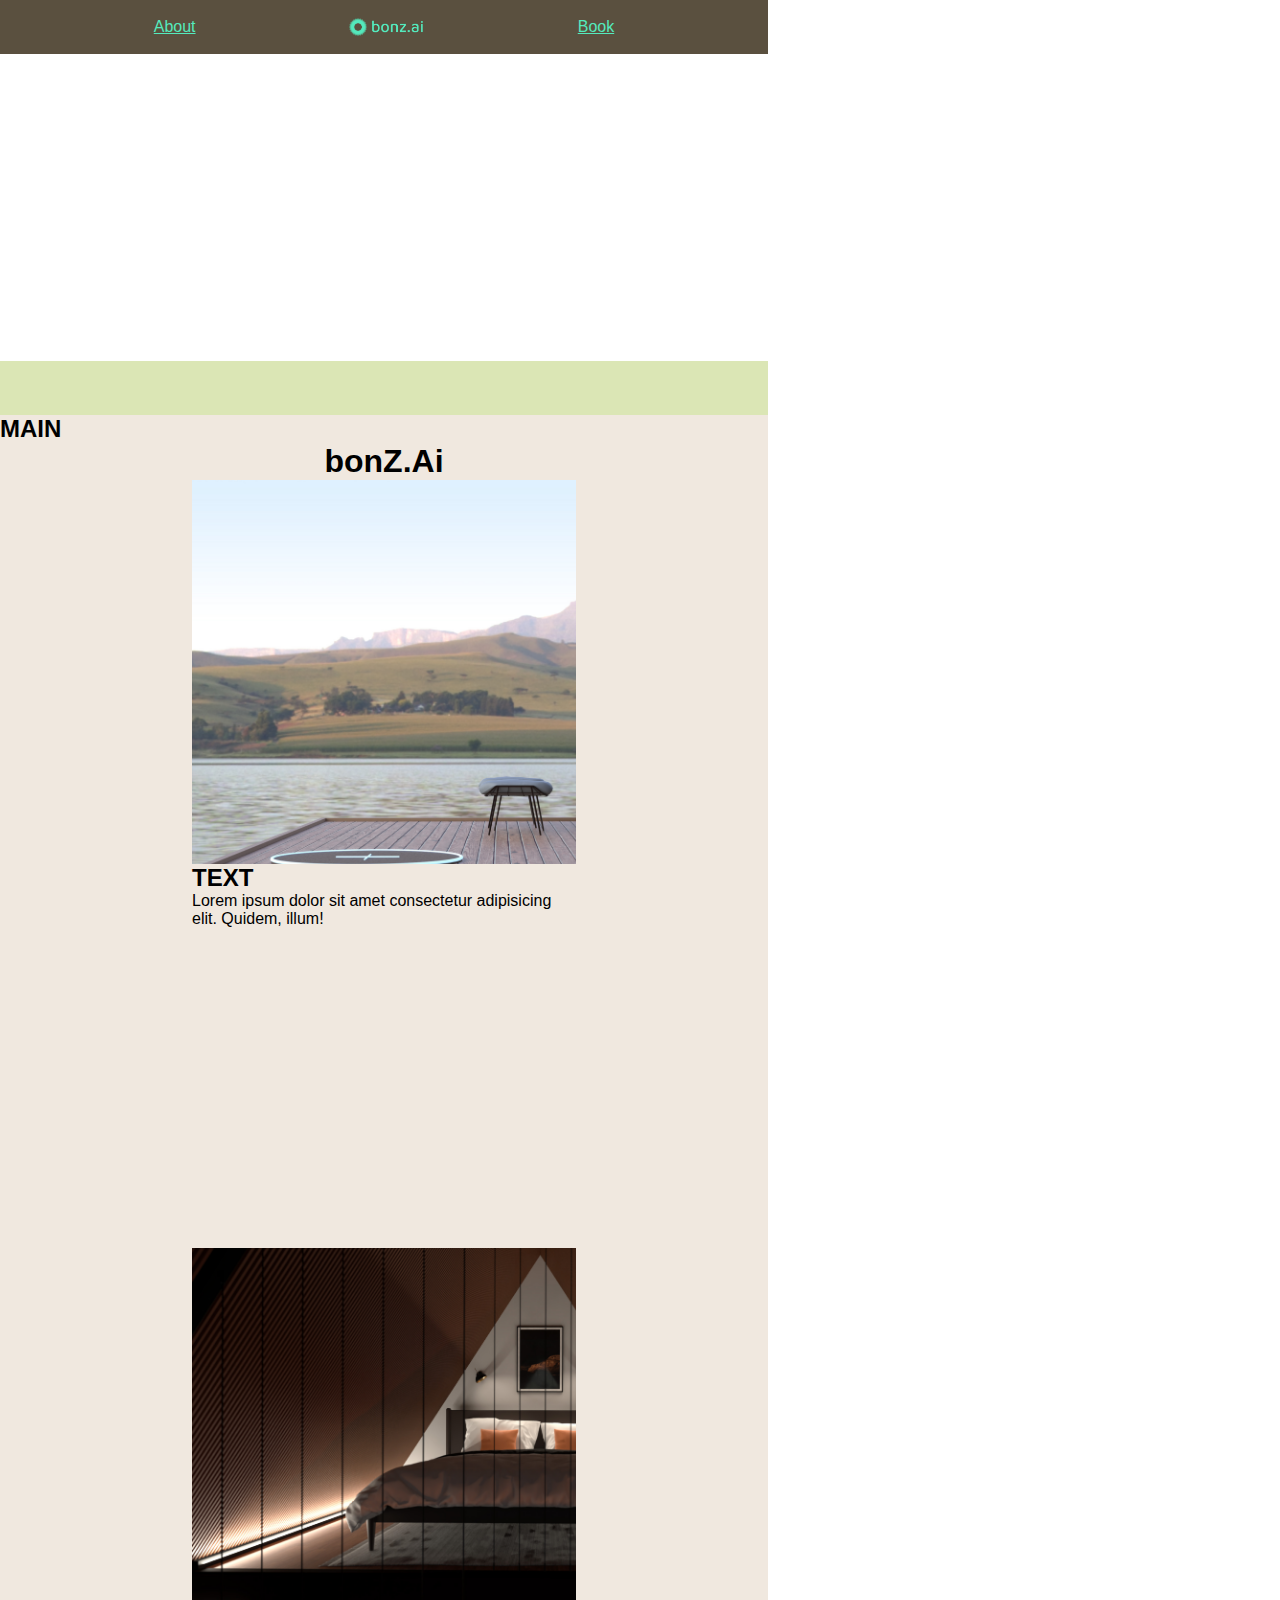
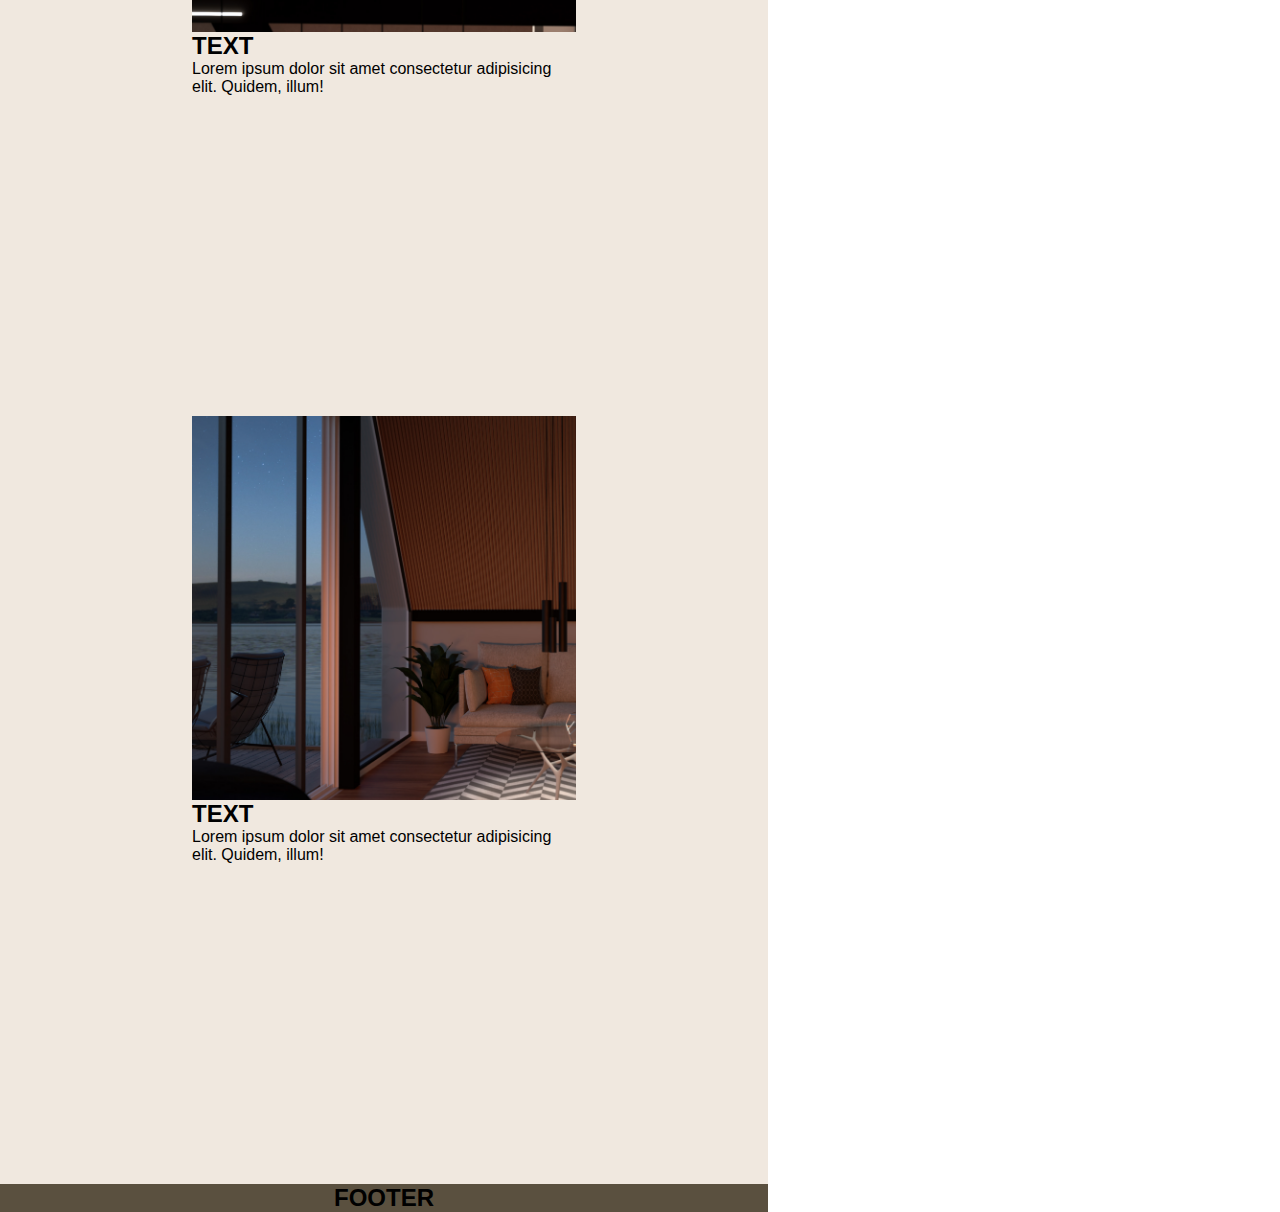
==== index.html @ f35f2da7 "tisdag kväll" ====
<!DOCTYPE html>
<html lang="en">

<head>
    <meta charset="UTF-8">
    <meta name="viewport" content="width=device-width, initial-scale=1.0">
    <link rel="stylesheet" href="/styles/styles.css">
    <title>bonZ.Ai</title>
</head>

<body>

    <div class="wrapper">


        <header class="header">

            <a class="internal-link" href="about.html">About</a>

            <a class="header__logo" href="index.html"> <img class="header__logo"
                    src="/assets/logo/bonz.ai-logo-color-landscape.png" alt="bonzai-logo"> </a>

            <a class="internal-link" href="booking.html">Book</a>


        </header>

        <section class="hero">
            <section class="hero__slide"></section>
            <section class="hero__slide"></section>
            <section class="hero__slide"></section>
            <section class="hero__slide"></section>
            <section class="hero__slide"></section>
            <section class="hero__slide"></section>

        </section>

        <section class="booking-banner">
            <nav class="booking-banner__navigation"></nav>

        </section>

        <main class="content">
            <h2>MAIN</h2>
            <h1 class="content__title">bonZ.Ai</h1>

            <aside class="content__info-box content__image"> </aside>
            <aside class="content__info-box content__info">
                <h2>TEXT</h2>
                <p>Lorem ipsum dolor sit amet consectetur adipisicing elit. Quidem, illum!</p></aside>
            <aside class="content__info-box content__image"> </aside>
            <aside class="content__info-box content__info">
                <h2>TEXT</h2>
                <p>Lorem ipsum dolor sit amet consectetur adipisicing elit. Quidem, illum!</p></aside>
            <aside class="content__info-box content__image"> </aside>
            <aside class="content__info-box content__info">
                <h2>TEXT</h2>
                <p>Lorem ipsum dolor sit amet consectetur adipisicing elit. Quidem, illum!</p></aside>

        </main>

        <footer class="foot">
            <h2>FOOTER</h2>
        </footer>




    </div>
</body>

</html>
---- styles/styles.css ----
@import url('https://fonts.googleapis.com/css2?family=Baloo+2:wght@400;500;600;700;800&family=Share:ital,wght@0,400;0,700;1,400;1,700&display=swap');

  * {
    box-sizing: border-box;
    margin: 0;
    padding: 0;
    font-family:'Baloo+2', 'Gill Sans', 'Gill Sans MT', Calibri, 'Trebuchet MS', sans-serif 
}


:root {
    --smooth-brown: #5A503F;
    --light-green: #DBE6B5;
    --light-beige: #F0E8DF;
    --bonzai-green: #54EABD;
    --very-orange: #F08F3F;
}

.internal-link {
    color: var(--bonzai-green);
}

body {
    max-width: 768px;
}

.wrapper {

    max-width: 768px;
}

.header {
    height: 6vh;
    background-color: var(--smooth-brown);
    display: flex;
    align-items: center;
    justify-content: space-evenly;
}


.header .header__logo {
    max-height: 2vh;
}


.hero {
    overflow: hidden;
    max-width: 768px;
    aspect-ratio: 2.5;
    position: relative;
}

.hero .hero__slide {
    position: absolute;
    top: 0;
    left: 0;
    width: 100%;
    height: 100%;
    background-size: cover;
    background-position: center;
    animation: slider 24s infinite;
}

.hero .hero__slide:nth-child(1) {
    opacity: 0;
    background-image: url(/assets/photos/02-day.jpg);
    animation-delay: 0s;
}

.hero .hero__slide:nth-child(2) {
    opacity: 0;
    background-image: url(/assets/photos/02-night.jpg);
    animation-delay: 4s;
}

.hero .hero__slide:nth-child(3) {
    opacity: 0;
    background-image: url(/assets/photos/03-day.jpg);
    animation-delay: 8s;
}

.hero .hero__slide:nth-child(4) {
    opacity: 0;
    background-image: url(/assets/photos/03-night.jpg);
    animation-delay: 12s;
}

.hero .hero__slide:nth-child(5) {
    opacity: 0;
    background-image: url(/assets/photos/08-day.jpg);
    animation-delay: 16s;
}

.hero .hero__slide:nth-child(6) {
    opacity: 0;
    background-image: url(/assets/photos/08-night.jpg);
    animation-delay: 20s;
}

@keyframes slider {

    0% {
        opacity: 0;
    }

    25% {
        opacity: 1;
    }

    75% {
        opacity: 1;
    }

    100% {
        opacity: 0;
        /*animation-timing-function: ease;
        z-index: 0;*/
    }
}

20% {
    opacity: 0;
    animation-timing-function: step-end;
    z-index: 0;
}

94% {
    opacity: 1;
    animation-timing-function: step-end;
    z-index: -1;
}


.booking-banner {
    height: 6vh;
    background-color: var(--light-green);
    display: flex;
}

.booking-banner__navigation {
    background-color: var(--light-beige);

}

.content {
    /*    padding: 1rem auto 1rem auto;*/
    background-color: var(--light-beige);
    display: grid;
    grid-template-columns: auto;

}

.content .content__title,
.content__info-box {

    margin-left: auto;
    margin-right: auto;
}

.content .content__info-box {
/*    background-color: var(--very-orange); SKA TAS BORT!!!!*/
    
/*    border: 0.5px solid black; SKA TAS BORT!!!!*/
    width: 50%;
    aspect-ratio: 1;
}

.content__title {}

.content .content__image:nth-of-type(1) {
background: url(/assets/photos/09-day.jpg);
background-repeat: no-repeat;
background-size: 180%;
}

.content .content__image:nth-of-type(3) {
background: url(/assets/photos/04-night.jpg);
background-repeat: no-repeat;
background-size: 180%;
}

.content .content__image:nth-of-type(5) {
background: url(/assets/photos/05-night.jpg);
background-repeat: no-repeat;
background-size: 180%;
}

.content__info-box .content__info {
    display: flex;

}



.foot {
    display: flex;
    background-color: var(--smooth-brown);
    justify-content: center;
}
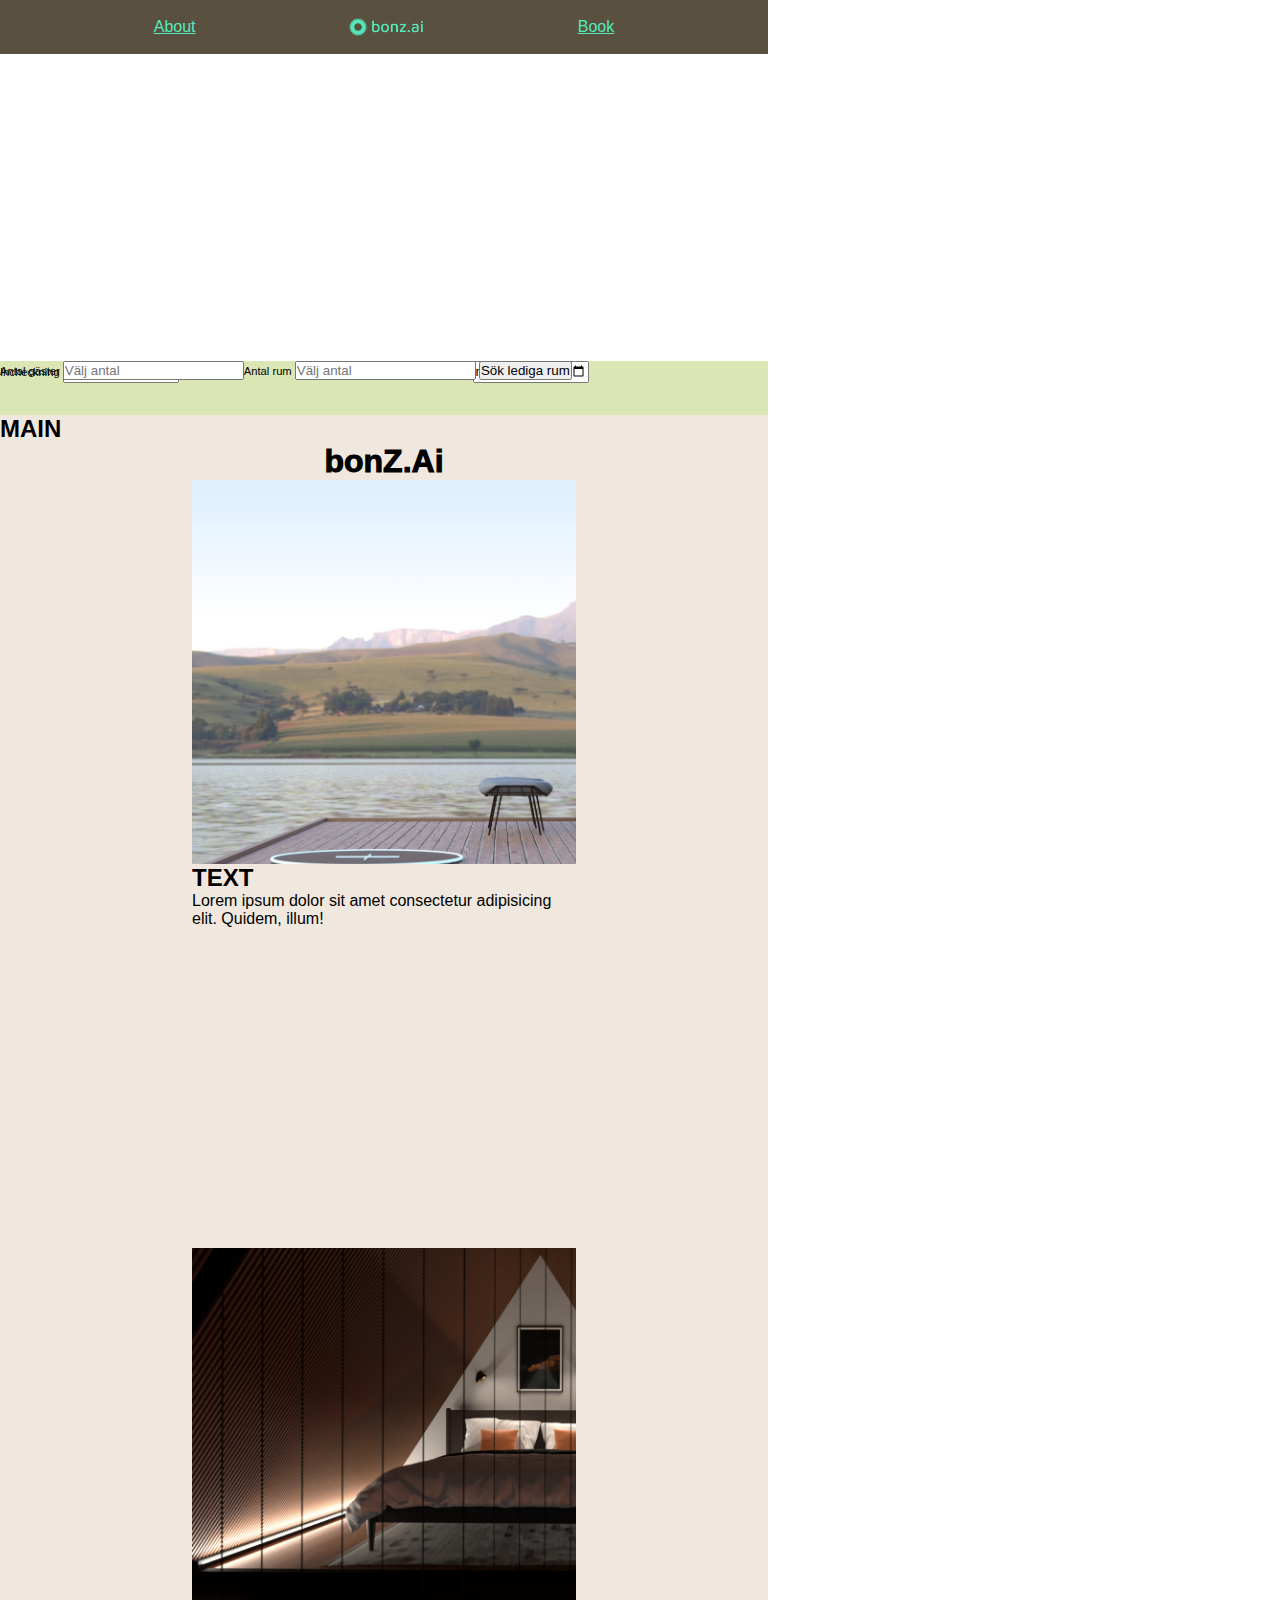
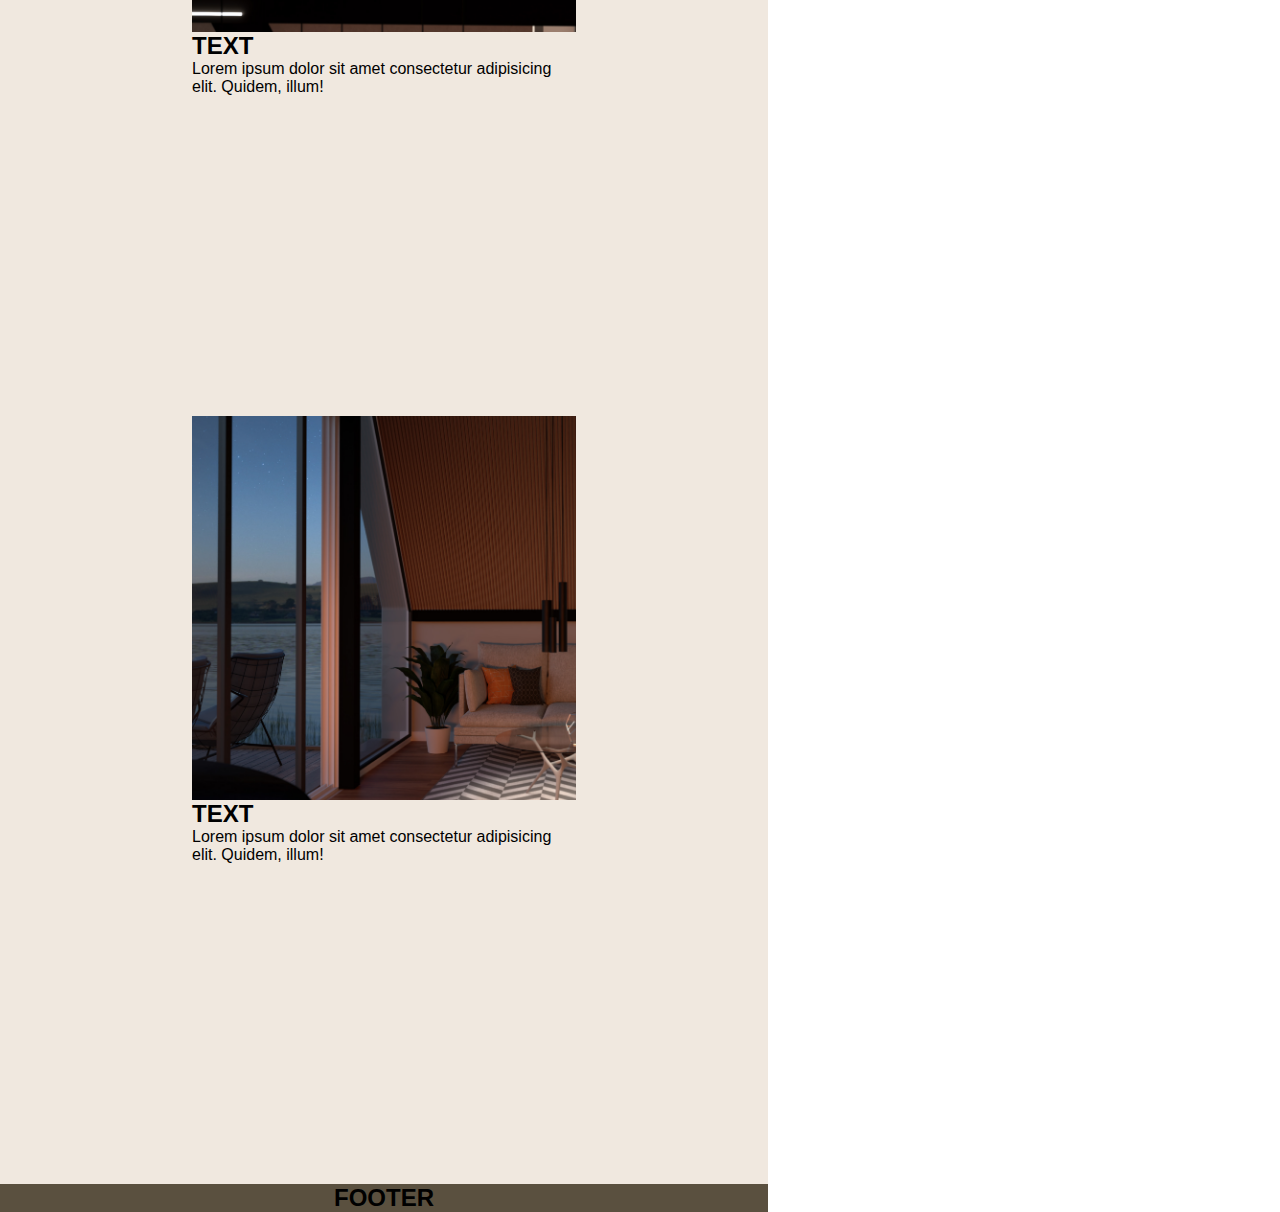
==== commit 25e115bb: "onsdag förmiddag" ====
--- a/index.html
+++ b/index.html
@@ -36,9 +36,34 @@
         </section>
 
         <section class="booking-banner">
-            <nav class="booking-banner__navigation"></nav>
 
+            <article class="content__booking-banner-container">
+
+                <form class="content__checkin-label">
+                    <label>Incheckning</label>
+                    <input required="" type="date">
+                </form>
+
+                <form class="content__checkout-label">
+                    <label>Utcheckning</label>
+                    <input required="" type="date">
+                </form>
+
+                <form class="content__guest-qty">
+                    <label>Antal gäster</label>
+                    <input required="" placeholder="Välj antal" type="number">
+                </form>
+
+                <form class="content__room-qty" action="/booking-search-results.html">
+                    <label>Antal rum</label>
+                    <input required="" placeholder="Välj antal" type="number">
+                    <input class="booking__button" type="submit" value="Sök lediga rum">
+                </form>
+            </article>
         </section>
+        <!--            <nav class="booking-banner__navigation"></nav> -->
+
+
 
         <main class="content">
             <h2>MAIN</h2>
@@ -47,15 +72,18 @@
             <aside class="content__info-box content__image"> </aside>
             <aside class="content__info-box content__info">
                 <h2>TEXT</h2>
-                <p>Lorem ipsum dolor sit amet consectetur adipisicing elit. Quidem, illum!</p></aside>
+                <p>Lorem ipsum dolor sit amet consectetur adipisicing elit. Quidem, illum!</p>
+            </aside>
             <aside class="content__info-box content__image"> </aside>
             <aside class="content__info-box content__info">
                 <h2>TEXT</h2>
-                <p>Lorem ipsum dolor sit amet consectetur adipisicing elit. Quidem, illum!</p></aside>
+                <p>Lorem ipsum dolor sit amet consectetur adipisicing elit. Quidem, illum!</p>
+            </aside>
             <aside class="content__info-box content__image"> </aside>
             <aside class="content__info-box content__info">
                 <h2>TEXT</h2>
-                <p>Lorem ipsum dolor sit amet consectetur adipisicing elit. Quidem, illum!</p></aside>
+                <p>Lorem ipsum dolor sit amet consectetur adipisicing elit. Quidem, illum!</p>
+            </aside>
 
         </main>
 
--- a/styles/styles.css
+++ b/styles/styles.css
@@ -1,11 +1,10 @@
-
-  @import url('https://fonts.googleapis.com/css2?family=Baloo+2:wght@400;500;600;700;800&family=Share:ital,wght@0,400;0,700;1,400;1,700&display=swap');
-
-  * {
+@import url('https://fonts.googleapis.com/css2?family=Baloo+2:wght@400;500;600;700;800&family=Share:ital,wght@0,400;0,700;1,400;1,700&display=swap');
+
+* {
     box-sizing: border-box;
     margin: 0;
     padding: 0;
-    font-family:'Baloo+2', 'Gill Sans', 'Gill Sans MT', Calibri, 'Trebuchet MS', sans-serif 
+    font-family: 'Baloo+2', 'Gill Sans', 'Gill Sans MT', Calibri, 'Trebuchet MS', sans-serif
 }
 
 
@@ -138,6 +137,37 @@
     display: flex;
 }
 
+.booking-banner .content__booking-banner-container {
+    display: grid;
+    font-size: 0.7rem;
+    grid-template-columns: 6 1fr;
+}
+
+.content__checkin-label {
+    grid-column: 1 / span 3;
+    grid-row: 1 / 1;
+}
+
+.content__checkout-label {
+    grid-column: 4 / span 3;
+    grid-row: 1 / 1;
+}
+
+.content__guest-qty {
+    grid-column: 1 / span 2;
+    grid-row: 2 / 1;
+}
+
+.content__room-qty {
+    grid-column: 3 / span 2;
+    grid-row: 2 / 1;
+}
+
+.booking__button {
+    grid-column: 5 / span 2;
+    grid-row: 2 / 1;
+}
+
 .booking-banner__navigation {
     background-color: var(--light-beige);
 
@@ -159,31 +189,33 @@
 }
 
 .content .content__info-box {
-/*    background-color: var(--very-orange); SKA TAS BORT!!!!*/
-    
-/*    border: 0.5px solid black; SKA TAS BORT!!!!*/
+    /*    background-color: var(--very-orange); SKA TAS BORT!!!!*/
+
+    /*    border: 0.5px solid black; SKA TAS BORT!!!!*/
     width: 50%;
     aspect-ratio: 1;
 }
 
-.content__title {}
+.content__title {
+    font-weight: 1000;
+}
 
 .content .content__image:nth-of-type(1) {
-background: url(/assets/photos/09-day.jpg);
-background-repeat: no-repeat;
-background-size: 180%;
+    background: url(/assets/photos/09-day.jpg);
+    background-repeat: no-repeat;
+    background-size: 180%;
 }
 
 .content .content__image:nth-of-type(3) {
-background: url(/assets/photos/04-night.jpg);
-background-repeat: no-repeat;
-background-size: 180%;
+    background: url(/assets/photos/04-night.jpg);
+    background-repeat: no-repeat;
+    background-size: 180%;
 }
 
 .content .content__image:nth-of-type(5) {
-background: url(/assets/photos/05-night.jpg);
-background-repeat: no-repeat;
-background-size: 180%;
+    background: url(/assets/photos/05-night.jpg);
+    background-repeat: no-repeat;
+    background-size: 180%;
 }
 
 .content__info-box .content__info {
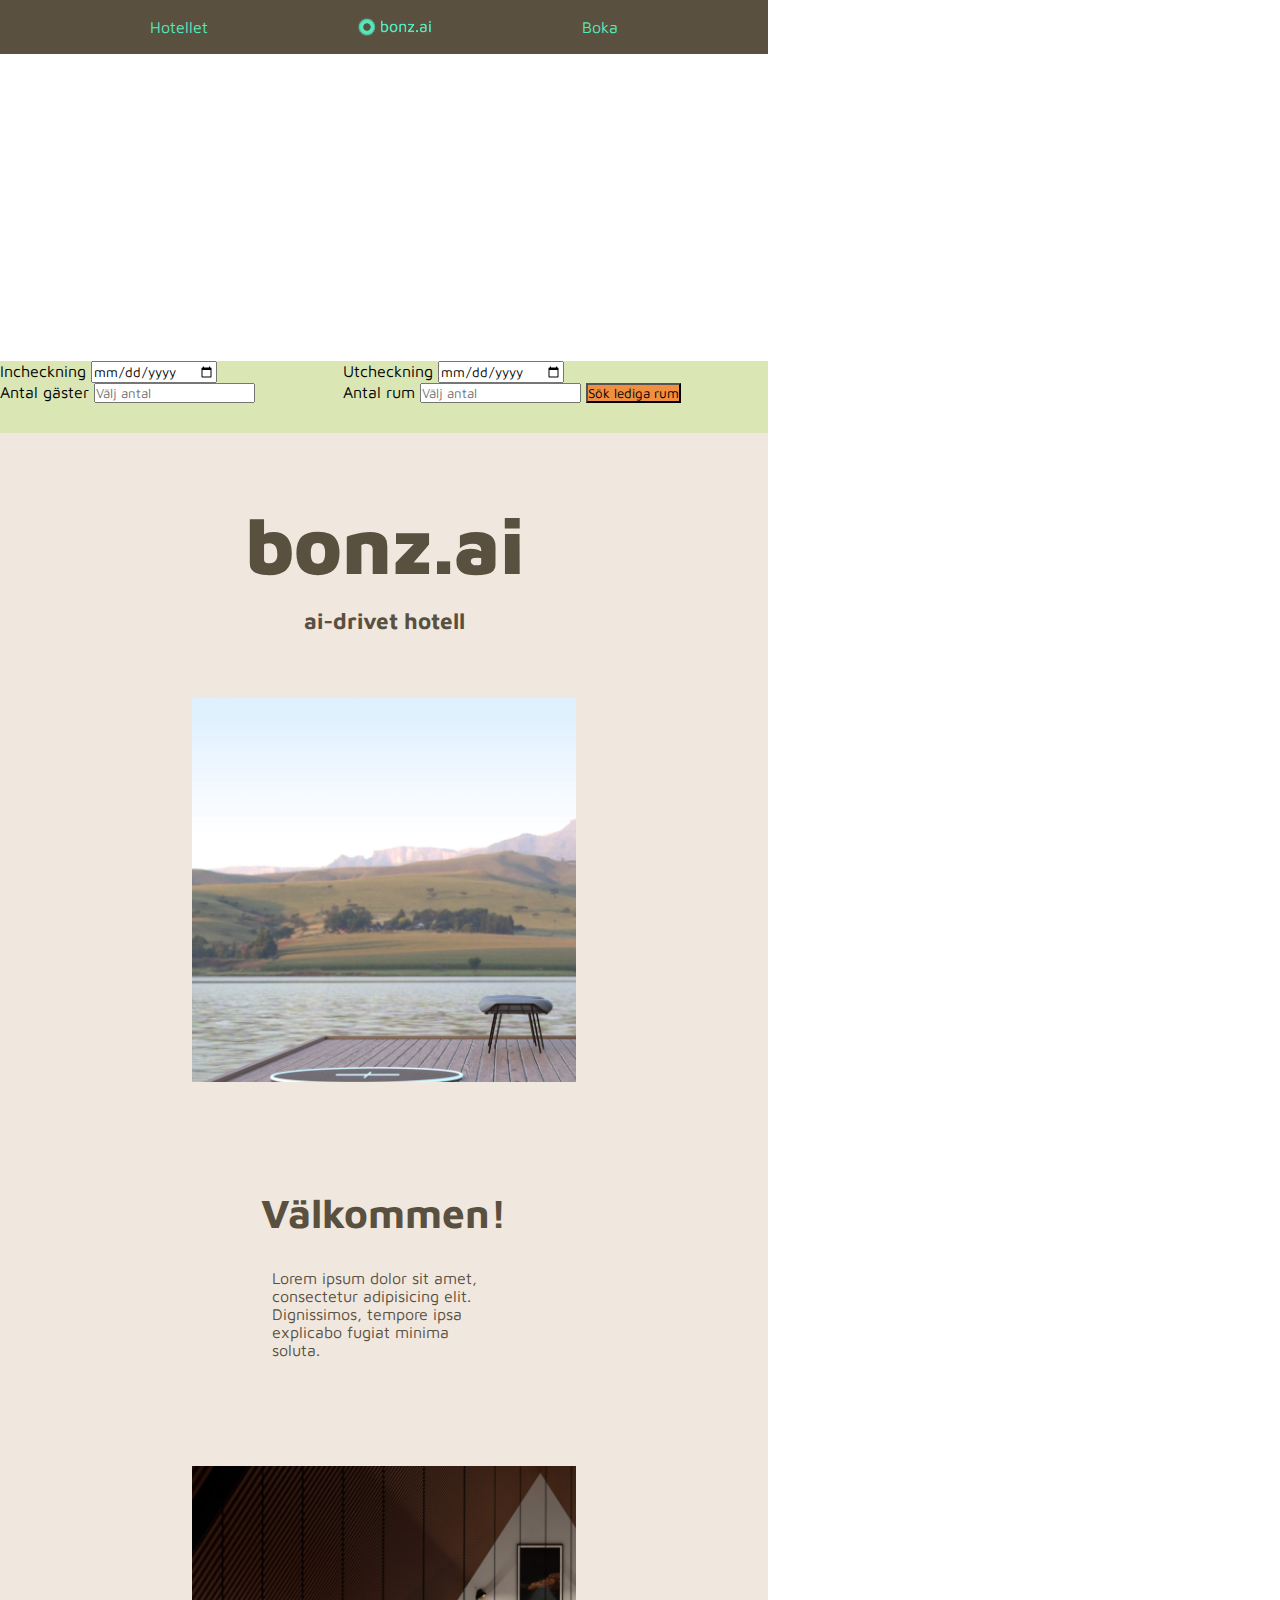
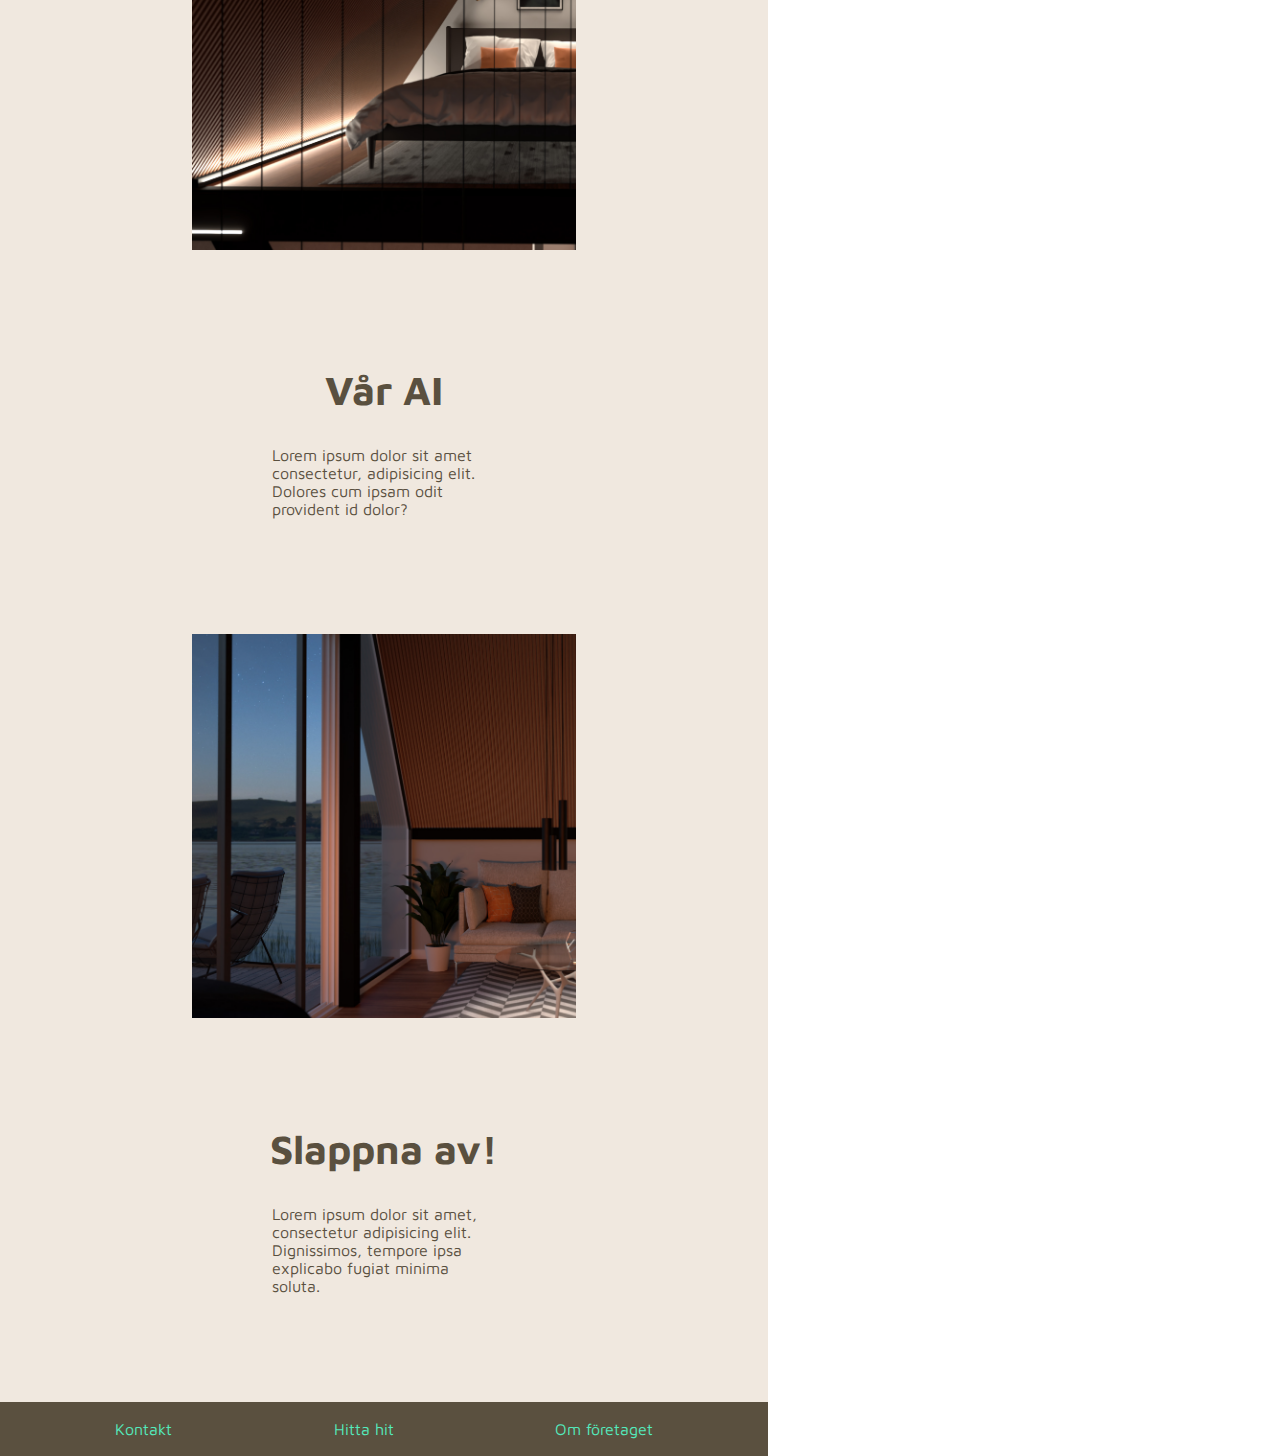
==== commit 387e7d30: "onsdag kväll" ====
--- a/index.html
+++ b/index.html
@@ -15,12 +15,12 @@
 
         <header class="header">
 
-            <a class="internal-link" href="about.html">About</a>
+            <a class="internal-link" href="about.html">Hotellet</a>
 
             <a class="header__logo" href="index.html"> <img class="header__logo"
                     src="/assets/logo/bonz.ai-logo-color-landscape.png" alt="bonzai-logo"> </a>
 
-            <a class="internal-link" href="booking.html">Book</a>
+            <a class="internal-link" href="booking.html">Boka</a>
 
 
         </header>
@@ -37,7 +37,7 @@
 
         <section class="booking-banner">
 
-            <article class="content__booking-banner-container">
+            <section class="booking-form">
 
                 <form class="content__checkin-label">
                     <label>Incheckning</label>
@@ -49,6 +49,7 @@
                     <input required="" type="date">
                 </form>
 
+
                 <form class="content__guest-qty">
                     <label>Antal gäster</label>
                     <input required="" placeholder="Välj antal" type="number">
@@ -59,36 +60,55 @@
                     <input required="" placeholder="Välj antal" type="number">
                     <input class="booking__button" type="submit" value="Sök lediga rum">
                 </form>
-            </article>
+            </section>
+
         </section>
+
+
+
         <!--            <nav class="booking-banner__navigation"></nav> -->
 
 
 
         <main class="content">
-            <h2>MAIN</h2>
-            <h1 class="content__title">bonZ.Ai</h1>
+
+            <h1 class="content__title">bonz.ai</h1>
+            <h2 class="content__subtitle">ai-drivet hotell</h2>
 
             <aside class="content__info-box content__image"> </aside>
-            <aside class="content__info-box content__info">
-                <h2>TEXT</h2>
-                <p>Lorem ipsum dolor sit amet consectetur adipisicing elit. Quidem, illum!</p>
+
+            <aside class="content__info-box content__information">
+                <h2 class="content__info-box-title">Välkommen!</h2>
+                <p class="content__info-box-text">Lorem ipsum dolor sit amet, consectetur adipisicing elit. Dignissimos,
+                    tempore ipsa explicabo fugiat minima soluta.</p>
             </aside>
+
             <aside class="content__info-box content__image"> </aside>
-            <aside class="content__info-box content__info">
-                <h2>TEXT</h2>
-                <p>Lorem ipsum dolor sit amet consectetur adipisicing elit. Quidem, illum!</p>
+
+            <aside class="content__info-box content__information">
+                <h2 class="content__info-box-title">Vår AI</h2>
+                <p class="content__info-box-text">Lorem ipsum dolor sit amet consectetur, adipisicing elit. Dolores cum
+                    ipsam odit provident id dolor?</p>
             </aside>
+
             <aside class="content__info-box content__image"> </aside>
-            <aside class="content__info-box content__info">
-                <h2>TEXT</h2>
-                <p>Lorem ipsum dolor sit amet consectetur adipisicing elit. Quidem, illum!</p>
+
+            <aside class="content__info-box content__information">
+                <h2 class="content__info-box-title">Slappna av!</h2>
+                <p class="content__info-box-text">Lorem ipsum dolor sit amet, consectetur adipisicing elit. Dignissimos,
+                    tempore ipsa explicabo fugiat minima soluta.</p>
             </aside>
 
         </main>
 
         <footer class="foot">
-            <h2>FOOTER</h2>
+            <nav class="foot__nav">
+                <a class="internal-link" href="#">Kontakt</a>
+                <a class="internal-link" href="#">Hitta hit</a>
+                <a class="internal-link" href="#">Om företaget</a>
+
+            </nav>
+
         </footer>
 
 
--- a/styles/styles.css
+++ b/styles/styles.css
@@ -1,10 +1,10 @@
-@import url('https://fonts.googleapis.com/css2?family=Baloo+2:wght@400;500;600;700;800&family=Share:ital,wght@0,400;0,700;1,400;1,700&display=swap');
+@import url('https://fonts.googleapis.com/css2?family=Maven+Pro:wght@400;500;600;700;800;900&family=Share:ital,wght@0,400;0,700;1,400;1,700&display=swap');
 
 * {
     box-sizing: border-box;
     margin: 0;
     padding: 0;
-    font-family: 'Baloo+2', 'Gill Sans', 'Gill Sans MT', Calibri, 'Trebuchet MS', sans-serif
+    font-family: 'Maven Pro', 'Gill Sans', 'Gill Sans MT', Calibri, 'Trebuchet MS', sans-serif
 }
 
 
@@ -16,9 +16,20 @@
     --very-orange: #F08F3F;
 }
 
+
+
 .internal-link {
     color: var(--bonzai-green);
-}
+    transition: transform .2s;
+    text-decoration: none;
+}
+
+.internal-link:hover {
+    -ms-transform: scale(1.1);
+    -webkit-transform: scale(1.1);
+    transform: scale(1.1);
+}
+
 
 body {
     max-width: 768px;
@@ -48,6 +59,7 @@
     max-width: 768px;
     aspect-ratio: 2.5;
     position: relative;
+    /*    background-image: url(/assets/photos/01-day.jpg);*/
 }
 
 .hero .hero__slide {
@@ -100,24 +112,25 @@
 @keyframes slider {
 
     0% {
-        opacity: 0;
-    }
-
-    25% {
+        opacity: 0.5;
+    }
+
+    7% {
         opacity: 1;
     }
 
-    75% {
+    96% {
         opacity: 1;
     }
 
     100% {
-        opacity: 0;
+        opacity: 0.5;
         /*animation-timing-function: ease;
         z-index: 0;*/
     }
 }
 
+/*
 20% {
     opacity: 0;
     animation-timing-function: step-end;
@@ -128,44 +141,45 @@
     opacity: 1;
     animation-timing-function: step-end;
     z-index: -1;
-}
+}*/
+
+
 
 
 .booking-banner {
-    height: 6vh;
+    height: 8vh;
     background-color: var(--light-green);
-    display: flex;
-}
-
-.booking-banner .content__booking-banner-container {
+ 
+    gap: 1px;
+}
+
+.booking-form {
     display: grid;
-    font-size: 0.7rem;
-    grid-template-columns: 6 1fr;
+    grid-template-areas:
+        "item1 item2"
+        "item3 item4";
 }
 
 .content__checkin-label {
-    grid-column: 1 / span 3;
-    grid-row: 1 / 1;
+    grid-area: item1;
 }
 
 .content__checkout-label {
-    grid-column: 4 / span 3;
-    grid-row: 1 / 1;
+    grid-area: item2;
 }
 
 .content__guest-qty {
-    grid-column: 1 / span 2;
-    grid-row: 2 / 1;
+    grid-area: item3;
 }
 
 .content__room-qty {
-    grid-column: 3 / span 2;
-    grid-row: 2 / 1;
+    grid-area: item4;
+
 }
 
 .booking__button {
-    grid-column: 5 / span 2;
-    grid-row: 2 / 1;
+    grid-area: button;
+    background-color: var(--very-orange);
 }
 
 .booking-banner__navigation {
@@ -176,13 +190,15 @@
 .content {
     /*    padding: 1rem auto 1rem auto;*/
     background-color: var(--light-beige);
+    color: var(--smooth-brown);
     display: grid;
     grid-template-columns: auto;
 
 }
 
 .content .content__title,
-.content__info-box {
+.content__info-box,
+.content__subtitle {
 
     margin-left: auto;
     margin-right: auto;
@@ -197,7 +213,16 @@
 }
 
 .content__title {
+    font-size: 5rem;
     font-weight: 1000;
+    margin-top: 4rem;
+    margin-bottom: 1rem;
+}
+
+.content__subtitle {
+    font-size: 1.4rem;
+    margin-bottom: 4rem;
+
 }
 
 .content .content__image:nth-of-type(1) {
@@ -218,9 +243,24 @@
     background-size: 180%;
 }
 
-.content__info-box .content__info {
-    display: flex;
-
+.content .content__information {
+
+    display: flex;
+    flex-direction: column;
+}
+
+.content__info-box-title {
+    margin: auto 2rem 2rem 2rem;
+    align-self: center;
+    font-size: 2.53rem;
+
+}
+
+.content__info-box-text {
+    align-self: center;
+    margin-left: 5rem;
+    margin-right: 5rem;
+    margin-bottom: auto;
 }
 
 
@@ -229,4 +269,23 @@
     display: flex;
     background-color: var(--smooth-brown);
     justify-content: center;
-}+    color: var(--bonzai-green);
+    height: 6vh;
+}
+
+.foot .foot__nav {
+    width: 70%;
+    display: flex;
+    flex-direction: row;
+    justify-content: space-between;
+    align-items: center;
+}
+
+
+
+
+
+
+
+
+/********************/
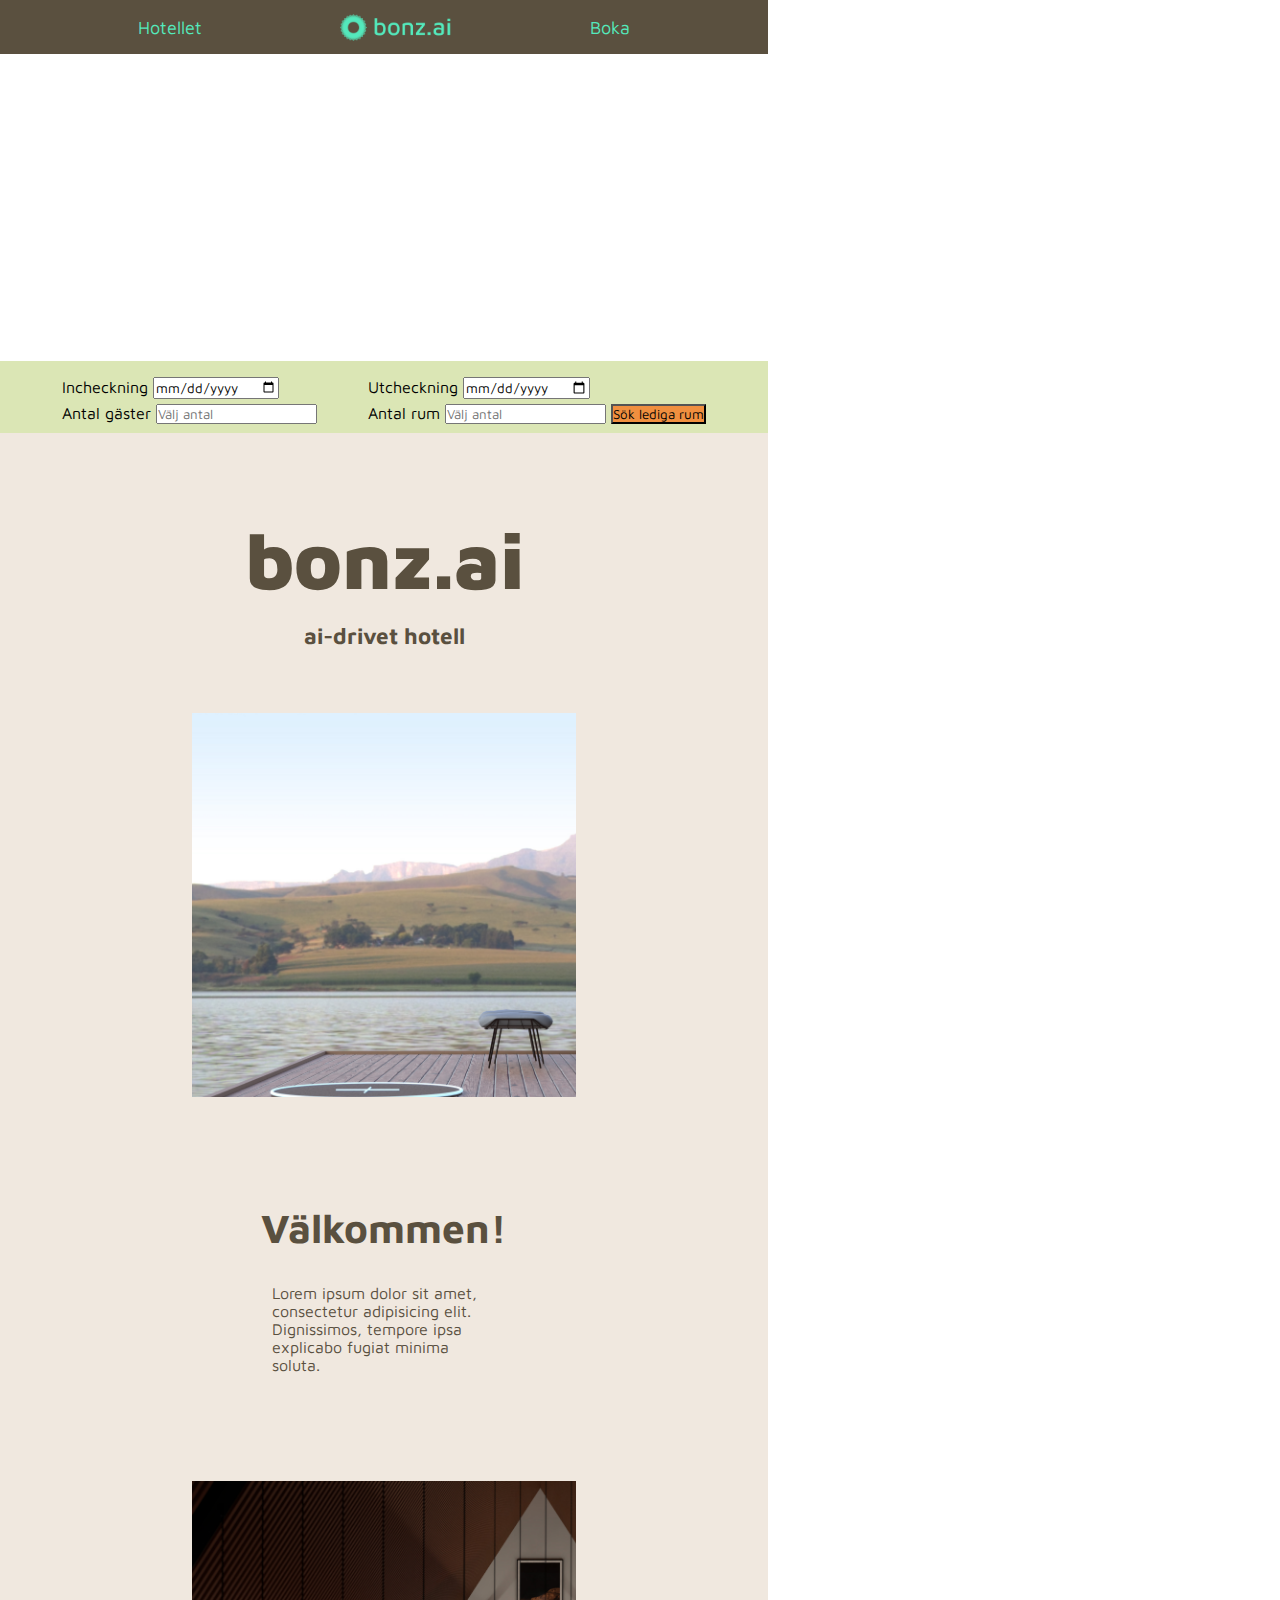
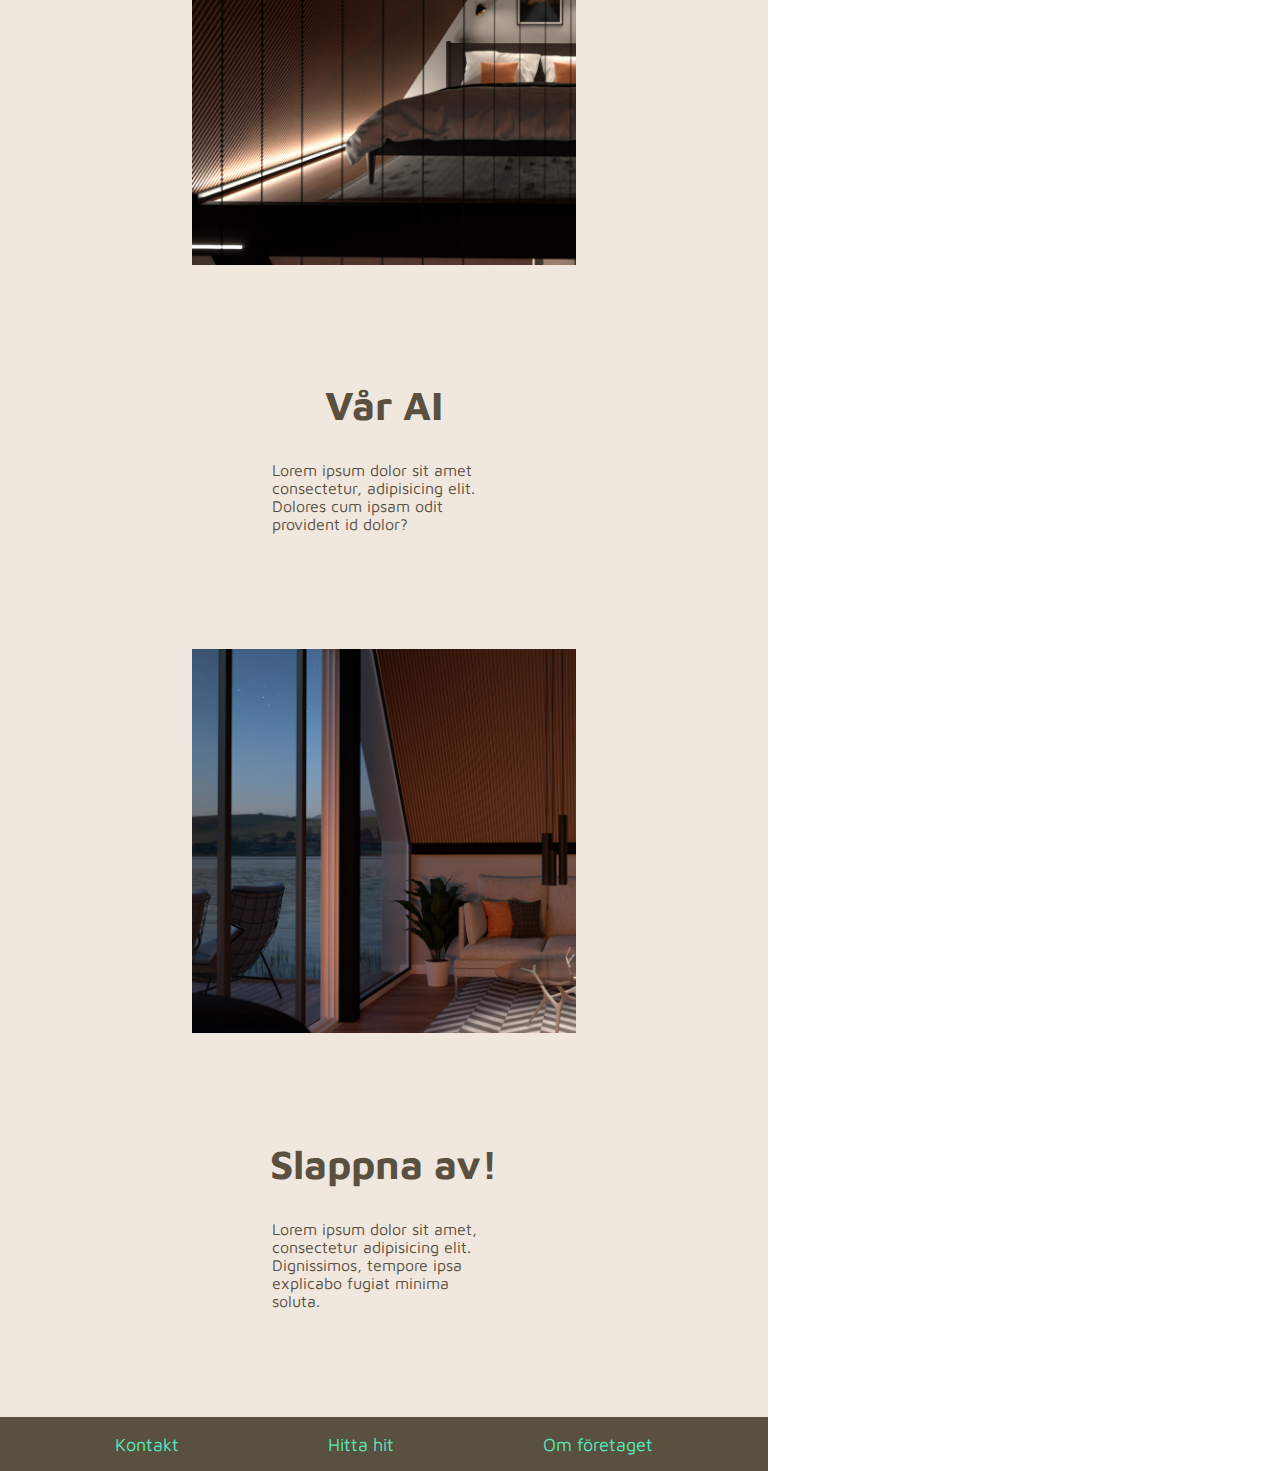
==== commit f5e5b73d: "torsdag lunch" ====
--- a/index.html
+++ b/index.html
@@ -71,7 +71,7 @@
 
 
         <main class="content">
-
+            <h2 class="content__page-map content__page-map--noshow">Hem</h2>
             <h1 class="content__title">bonz.ai</h1>
             <h2 class="content__subtitle">ai-drivet hotell</h2>
 
--- a/styles/styles.css
+++ b/styles/styles.css
@@ -19,6 +19,7 @@
 
 
 .internal-link {
+    font-size: 2vh;
     color: var(--bonzai-green);
     transition: transform .2s;
     text-decoration: none;
@@ -50,7 +51,7 @@
 
 
 .header .header__logo {
-    max-height: 2vh;
+    max-height: 3vh;
 }
 
 
@@ -149,15 +150,16 @@
 .booking-banner {
     height: 8vh;
     background-color: var(--light-green);
- 
-    gap: 1px;
+    padding: 2%;
 }
 
 .booking-form {
+    gap: 5px;
     display: grid;
     grid-template-areas:
         "item1 item2"
         "item3 item4";
+    justify-content: space-evenly;
 }
 
 .content__checkin-label {
@@ -178,7 +180,7 @@
 }
 
 .booking__button {
-    grid-area: button;
+
     background-color: var(--very-orange);
 }
 
@@ -196,6 +198,37 @@
 
 }
 
+.content__page-map {
+    font-size: 0.8rem;
+    font-weight: 50;
+}
+
+.page-map__internal-link {
+    font-size: 0.8rem;
+    font-weight: 100;
+    text-decoration: none;
+
+}
+
+.page-map__internal-link,
+.page-map__internal-link:visited,
+.page-map__internal-link:hover,
+.page-map__internal-link:active {
+    color: var(--smooth-brown);
+    font-size: 0.8rem;
+    font-weight: 100;
+    text-decoration: none;
+}
+
+.content__page-map--noshow {
+    color: var(--light-beige);
+}
+
+
+
+
+
+
 .content .content__title,
 .content__info-box,
 .content__subtitle {
@@ -288,4 +321,4 @@
 
 
 
-/********************/
+/********************/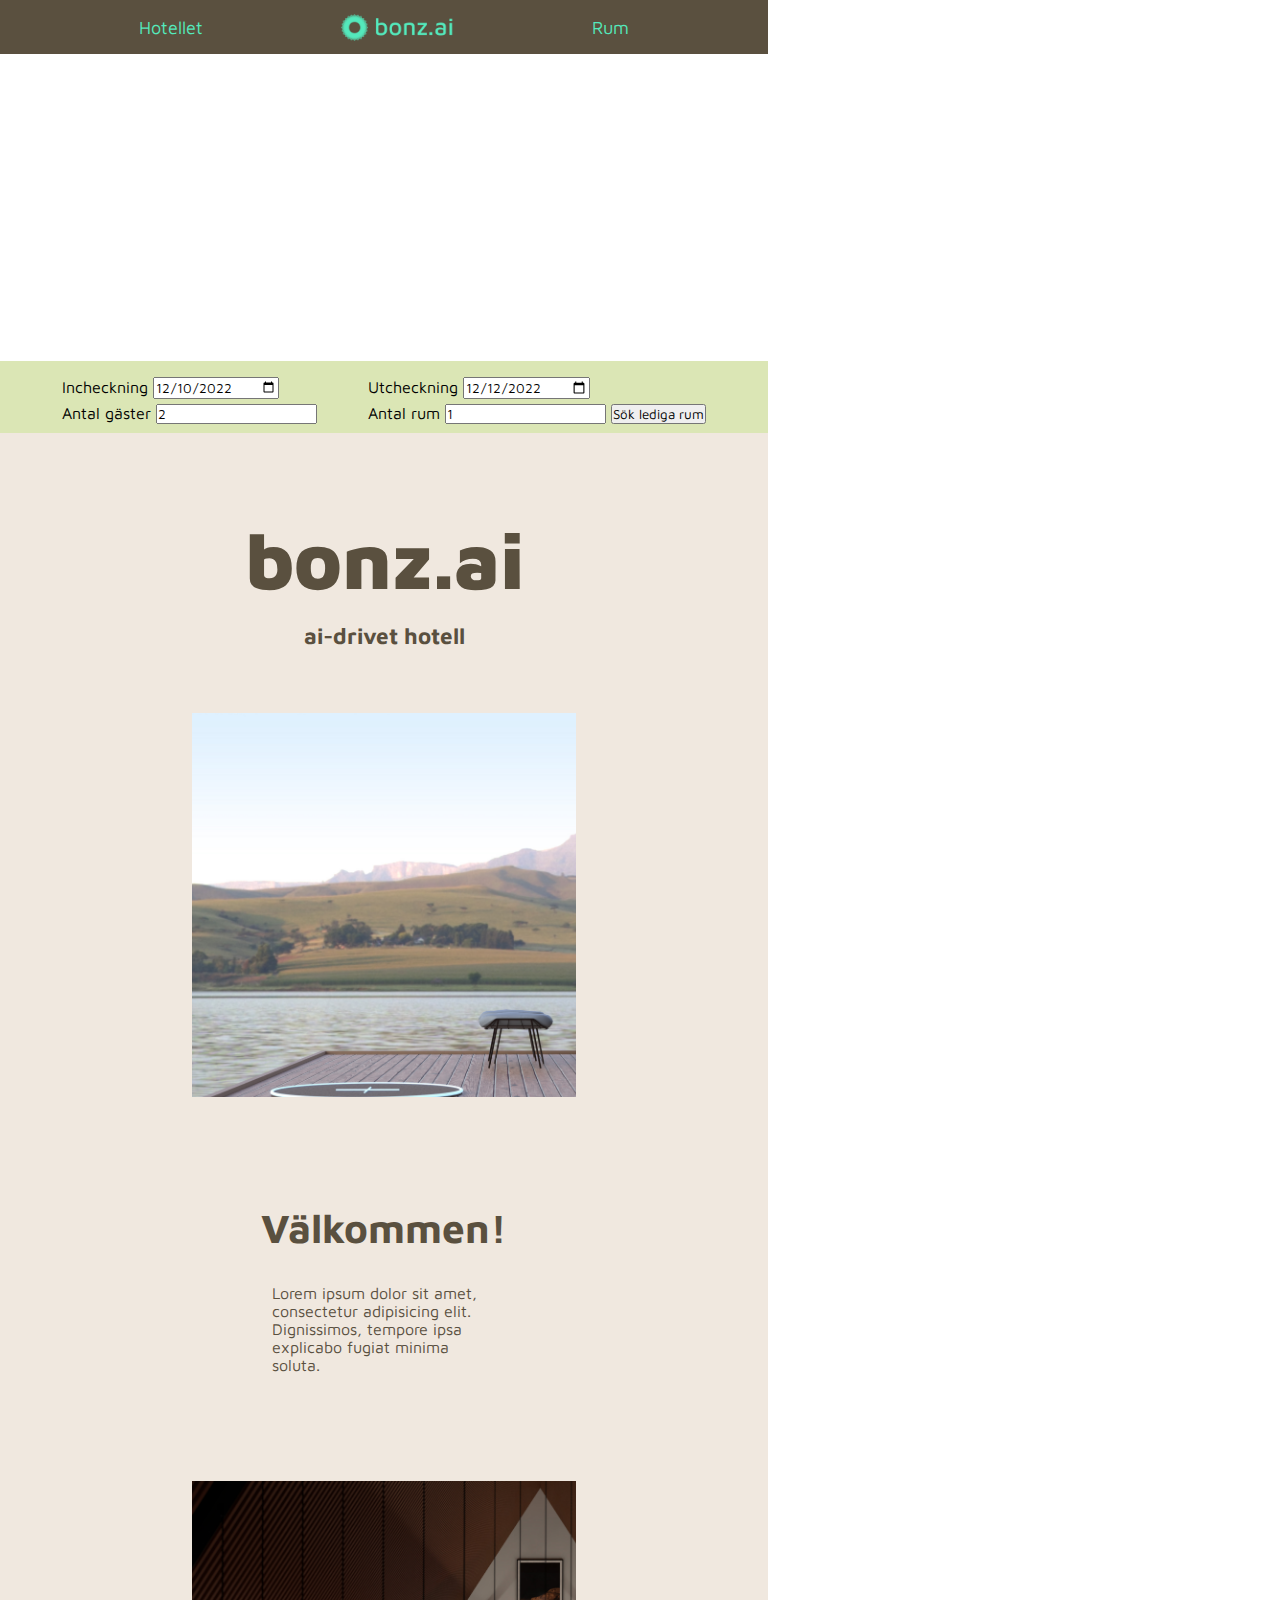
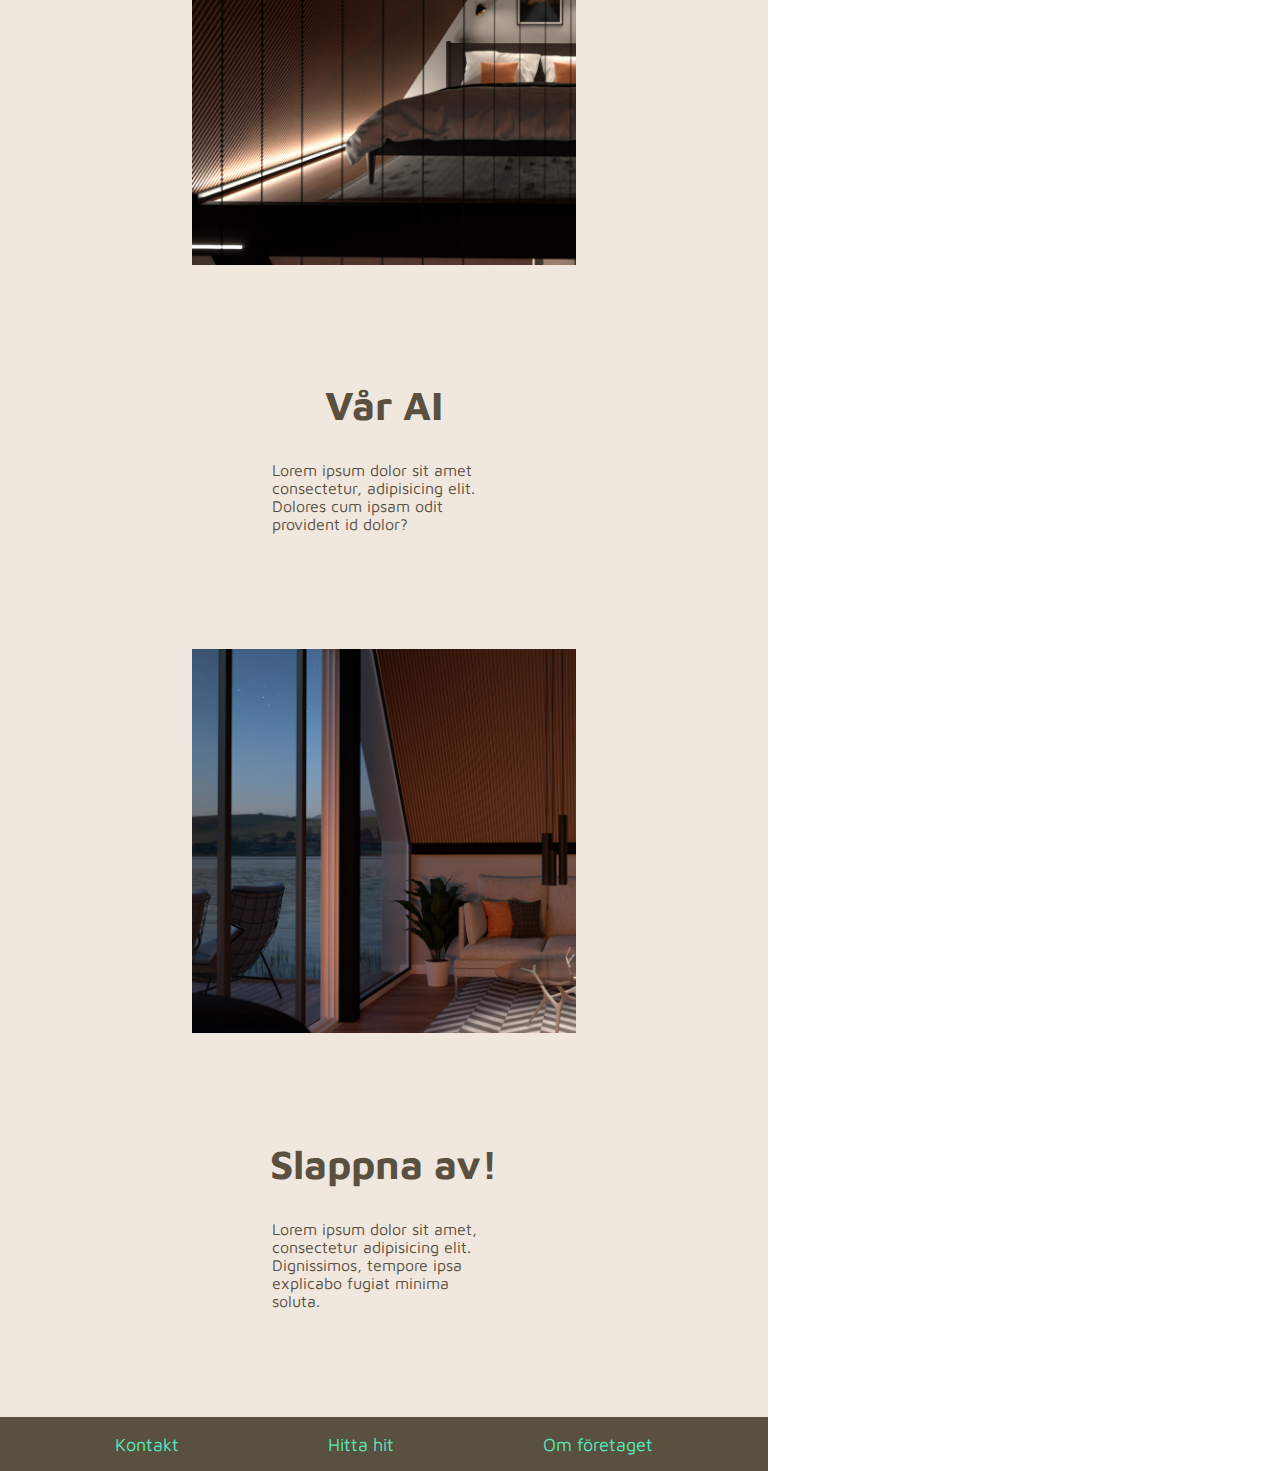
==== commit 1f13cc2a: "fredag förmiddag" ====
--- a/index.html
+++ b/index.html
@@ -15,12 +15,12 @@
 
         <header class="header">
 
-            <a class="internal-link" href="about.html">Hotellet</a>
+            <a class="internal-link" href="about.html" target="_blank">Hotellet</a>
 
             <a class="header__logo" href="index.html"> <img class="header__logo"
                     src="/assets/logo/bonz.ai-logo-color-landscape.png" alt="bonzai-logo"> </a>
 
-            <a class="internal-link" href="booking.html">Boka</a>
+            <a class="internal-link" href="search.html" target="_blank">Rum</a>
 
 
         </header>
@@ -41,34 +41,28 @@
 
                 <form class="content__checkin-label">
                     <label>Incheckning</label>
-                    <input required="" type="date">
+                    <input required="" type="date" value="2022-12-10">
                 </form>
 
                 <form class="content__checkout-label">
                     <label>Utcheckning</label>
-                    <input required="" type="date">
+                    <input required="" type="date" value="2022-12-12">
                 </form>
 
 
                 <form class="content__guest-qty">
                     <label>Antal gäster</label>
-                    <input required="" placeholder="Välj antal" type="number">
+                    <input required="" placeholder="Välj antal" type="number" value="2">
                 </form>
 
-                <form class="content__room-qty" action="/booking-search-results.html">
+                <form class="content__room-qty" action="/book.html"  target="_blank">
                     <label>Antal rum</label>
-                    <input required="" placeholder="Välj antal" type="number">
+                    <input required="" placeholder="Välj antal" type="number" value="1">
                     <input class="booking__button" type="submit" value="Sök lediga rum">
                 </form>
             </section>
 
         </section>
-
-
-
-        <!--            <nav class="booking-banner__navigation"></nav> -->
-
-
 
         <main class="content">
             <h2 class="content__page-map content__page-map--noshow">Hem</h2>
--- a/styles/styles.css
+++ b/styles/styles.css
@@ -179,9 +179,12 @@
 
 }
 
-.booking__button {
-
+.booking__content__image--room {
+    color: var(--smooth-brown);
     background-color: var(--very-orange);
+    border: none;
+    padding: 2px;
+    border-radius: 3px;
 }
 
 .booking-banner__navigation {
@@ -224,11 +227,6 @@
     color: var(--light-beige);
 }
 
-
-
-
-
-
 .content .content__title,
 .content__info-box,
 .content__subtitle {
@@ -238,9 +236,6 @@
 }
 
 .content .content__info-box {
-    /*    background-color: var(--very-orange); SKA TAS BORT!!!!*/
-
-    /*    border: 0.5px solid black; SKA TAS BORT!!!!*/
     width: 50%;
     aspect-ratio: 1;
 }
@@ -275,6 +270,95 @@
     background-repeat: no-repeat;
     background-size: 180%;
 }
+/*ABOUT*/
+.content .content__image--about:nth-of-type(1) {
+    background: url(/assets/photos/05-day.jpg);
+    background-repeat: no-repeat;
+    background-size: 180%;
+}
+
+.content .content__image--about:nth-of-type(3) {
+    background: url(/assets/photos/07-night.jpg);
+    background-repeat: no-repeat;
+    background-size: 180%;
+}
+
+.content .content__image--about:nth-of-type(5) {
+    background: url(/assets/photos/03-day.jpg);
+    background-repeat: no-repeat;
+    background-size: 180%;
+}
+/*ROOMS*/
+
+.content .content__image--room {
+    max-width: 50%;
+max-height: 50%;
+}
+
+.content .content__image--room:nth-of-type(1) {
+    background: url(/assets/photos/05-day.jpg);
+    background-repeat: no-repeat;
+    background-size: 100%;
+    background-position: center bottom;
+}
+
+
+.content .content__image--room:nth-of-type(3) {
+    background: url(/assets/photos/04-day.jpg);
+    background-repeat: no-repeat;
+    background-size: 100%;
+    background-position: center bottom;
+}
+
+.content .content__image--room:nth-of-type(5) {    
+    background: url(/assets/photos/06-day.jpg);
+    background-repeat: no-repeat;
+    background-size: 100%;
+    background-position: center bottom;
+}
+
+ /*.content .content__image--room:nth-of-type(1) {
+    position: relative;
+    background: url(/assets/photos/05-day.jpg);
+    background-repeat: no-repeat;
+    background-size: cover;
+    background-position: center bottom;
+}
+
+.content .content__image--room:nth-of-type(1)::before {
+    content: "";
+    display: block;
+    padding-top: 56.25%;
+}
+
+.content .content__image--room:nth-of-type(3) {
+    position: relative;
+    background: url(/assets/photos/04-day.jpg);
+    background-repeat: no-repeat;
+    background-size: cover;
+    background-position: center bottom;
+}
+
+.content .content__image--room:nth-of-type(3)::before {
+    content: "";
+    display: block;
+    padding-top: 56.25%;
+}
+
+.content .content__image--room:nth-of-type(5) {
+    position: relative;
+    background: url(/assets/photos/06-day.jpg);
+    background-repeat: no-repeat;
+    background-size: cover;
+    background-position: center bottom;
+}
+
+.content .content__image--room:nth-of-type(5)::before {
+    content: "";
+    display: block;
+    padding-top: 56.25%;
+}*/
+
 
 .content .content__information {
 
@@ -316,9 +400,7 @@
 
 
 
-
-
-
-
-
-/********************/+/*****MEDIA*******/
+@media screen {
+    
+}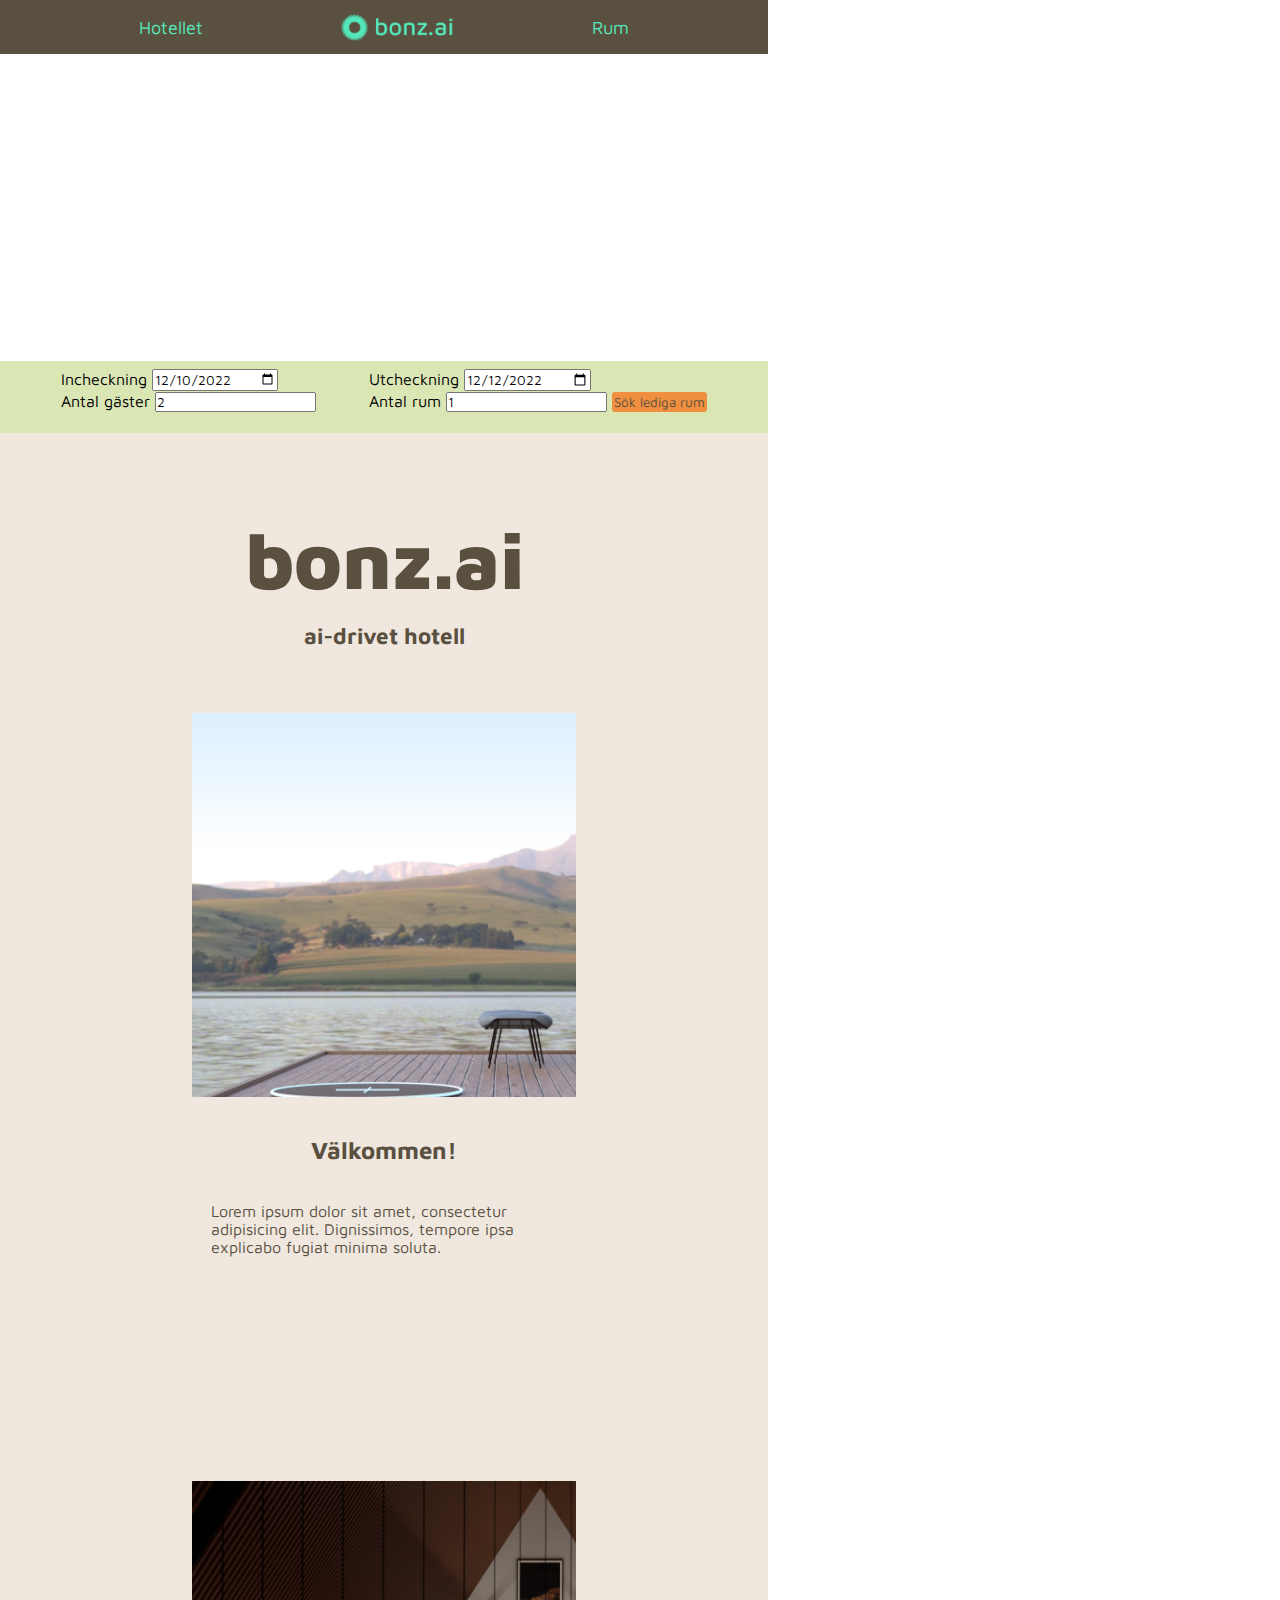
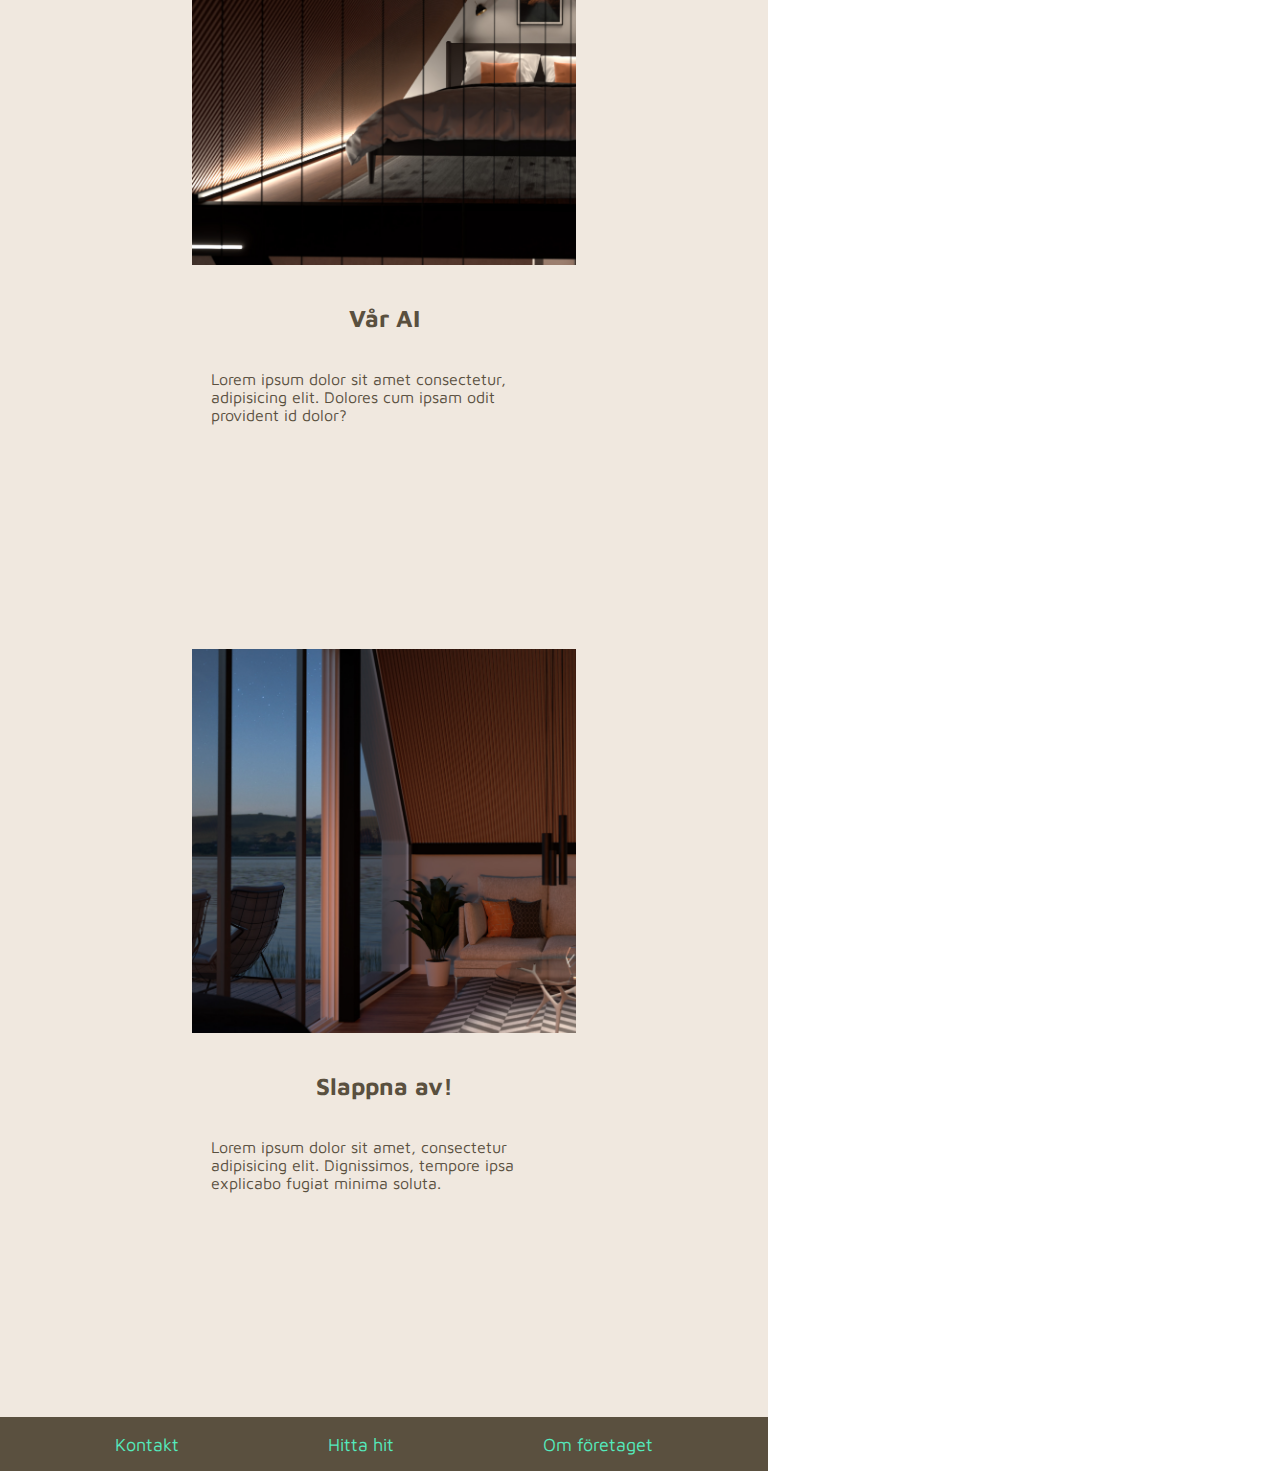
==== commit 849fad8a: "fredag kväll" ====
--- a/index.html
+++ b/index.html
@@ -39,26 +39,26 @@
 
             <section class="booking-form">
 
-                <form class="content__checkin-label">
+                <form class="booking-form__checkin-label">
                     <label>Incheckning</label>
                     <input required="" type="date" value="2022-12-10">
                 </form>
 
-                <form class="content__checkout-label">
+                <form class="booking-form__checkout-label">
                     <label>Utcheckning</label>
                     <input required="" type="date" value="2022-12-12">
                 </form>
 
 
-                <form class="content__guest-qty">
+                <form class="booking-form__guest-qty">
                     <label>Antal gäster</label>
                     <input required="" placeholder="Välj antal" type="number" value="2">
                 </form>
 
-                <form class="content__room-qty" action="/book.html"  target="_blank">
+                <form class="booking-form__room-qty" action="/book.html"  target="_blank">
                     <label>Antal rum</label>
                     <input required="" placeholder="Välj antal" type="number" value="1">
-                    <input class="booking__button" type="submit" value="Sök lediga rum">
+                    <input class="booking-banner__button" type="submit" value="Sök lediga rum">
                 </form>
             </section>
 
--- a/styles/styles.css
+++ b/styles/styles.css
@@ -15,6 +15,8 @@
     --bonzai-green: #54EABD;
     --very-orange: #F08F3F;
 }
+
+
 
 
 
@@ -150,47 +152,48 @@
 .booking-banner {
     height: 8vh;
     background-color: var(--light-green);
-    padding: 2%;
+    padding: 1%;
 }
 
 .booking-form {
-    gap: 5px;
+    gap: 1px;
     display: grid;
     grid-template-areas:
-        "item1 item2"
-        "item3 item4";
+    "item1 item2"
+    "item3 item4";
     justify-content: space-evenly;
 }
 
-.content__checkin-label {
+.booking-form__checkin-label {
     grid-area: item1;
 }
 
-.content__checkout-label {
+.booking-form__checkout-label {
     grid-area: item2;
 }
 
-.content__guest-qty {
+.booking-form__guest-qty {
     grid-area: item3;
 }
 
-.content__room-qty {
+.booking-form__room-qty {
     grid-area: item4;
 
 }
 
-.booking__content__image--room {
+.booking-banner__button {
     color: var(--smooth-brown);
     background-color: var(--very-orange);
     border: none;
     padding: 2px;
     border-radius: 3px;
 }
+/* DEN HÄR ÄR NOG ÖVERFLÖDIG
 
 .booking-banner__navigation {
     background-color: var(--light-beige);
 
-}
+}*/
 
 .content {
     /*    padding: 1rem auto 1rem auto;*/
@@ -227,6 +230,10 @@
     color: var(--light-beige);
 }
 
+.content__title {
+    font-size: 1rem;
+}
+
 .content .content__title,
 .content__info-box,
 .content__subtitle {
@@ -367,17 +374,17 @@
 }
 
 .content__info-box-title {
-    margin: auto 2rem 2rem 2rem;
+    margin: 10% 2% 10% 2%;
     align-self: center;
-    font-size: 2.53rem;
+    font-size: 150%;
 
 }
 
 .content__info-box-text {
     align-self: center;
-    margin-left: 5rem;
-    margin-right: 5rem;
-    margin-bottom: auto;
+    margin-left: 5%;
+    margin-right: 5%;
+    margin-bottom: 20%;
 }
 
 
@@ -401,6 +408,6 @@
 
 
 /*****MEDIA*******/
-@media screen {
-    
+@media screen and (min-width: 769px) {
+
 }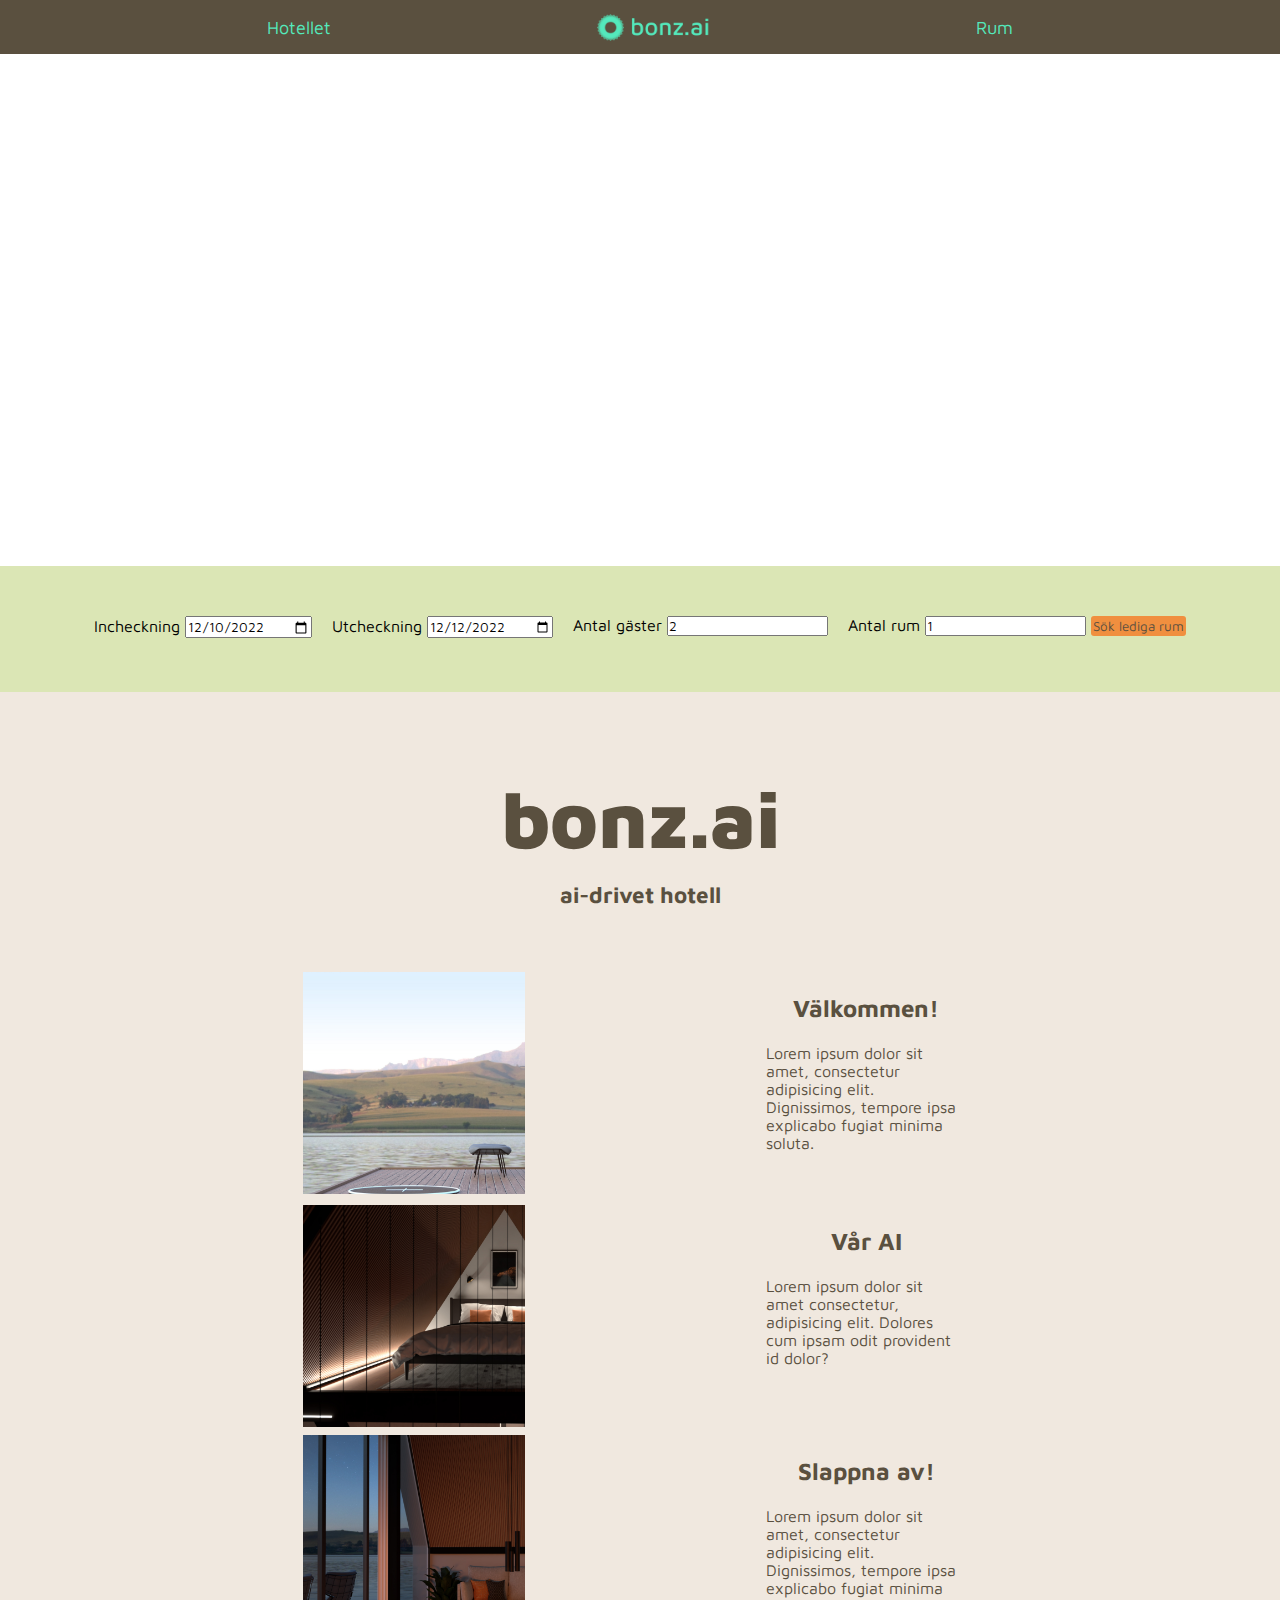
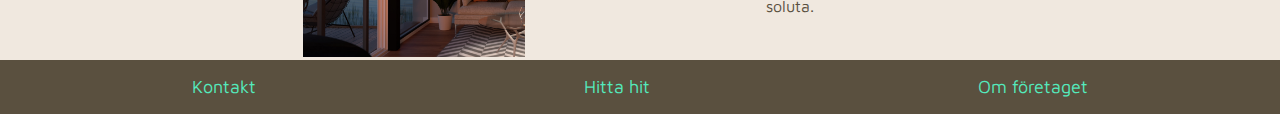
==== commit 5c6da9d8: "finputs för inlämning" ====
--- a/index.html
+++ b/index.html
@@ -65,50 +65,54 @@
         </section>
 
         <main class="content">
+            <section class="content__top-wrapper">
             <h2 class="content__page-map content__page-map--noshow">Hem</h2>
             <h1 class="content__title">bonz.ai</h1>
             <h2 class="content__subtitle">ai-drivet hotell</h2>
+        </section>
+<section class="content__wrapper">
 
-            <aside class="content__info-box content__image"> </aside>
-
-            <aside class="content__info-box content__information">
-                <h2 class="content__info-box-title">Välkommen!</h2>
-                <p class="content__info-box-text">Lorem ipsum dolor sit amet, consectetur adipisicing elit. Dignissimos,
-                    tempore ipsa explicabo fugiat minima soluta.</p>
-            </aside>
-
-            <aside class="content__info-box content__image"> </aside>
-
-            <aside class="content__info-box content__information">
-                <h2 class="content__info-box-title">Vår AI</h2>
-                <p class="content__info-box-text">Lorem ipsum dolor sit amet consectetur, adipisicing elit. Dolores cum
+    <aside class="content__info-box content__image"> </aside>
+    
+    <aside class="content__info-box content__information">
+        <h2 class="content__info-box-title">Välkommen!</h2>
+        <p class="content__info-box-text">Lorem ipsum dolor sit amet, consectetur adipisicing elit. Dignissimos,
+            tempore ipsa explicabo fugiat minima soluta.</p>
+        </aside>
+        
+        <aside class="content__info-box content__image"> </aside>
+        
+        <aside class="content__info-box content__information">
+            <h2 class="content__info-box-title">Vår AI</h2>
+            <p class="content__info-box-text">Lorem ipsum dolor sit amet consectetur, adipisicing elit. Dolores cum
                     ipsam odit provident id dolor?</p>
-            </aside>
-
-            <aside class="content__info-box content__image"> </aside>
-
-            <aside class="content__info-box content__information">
-                <h2 class="content__info-box-title">Slappna av!</h2>
-                <p class="content__info-box-text">Lorem ipsum dolor sit amet, consectetur adipisicing elit. Dignissimos,
-                    tempore ipsa explicabo fugiat minima soluta.</p>
-            </aside>
-
-        </main>
-
-        <footer class="foot">
-            <nav class="foot__nav">
-                <a class="internal-link" href="#">Kontakt</a>
-                <a class="internal-link" href="#">Hitta hit</a>
-                <a class="internal-link" href="#">Om företaget</a>
-
-            </nav>
-
-        </footer>
-
-
-
-
-    </div>
-</body>
-
-</html>+                </aside>
+                
+                <aside class="content__info-box content__image"> </aside>
+                
+                <aside class="content__info-box content__information">
+                    <h2 class="content__info-box-title">Slappna av!</h2>
+                    <p class="content__info-box-text">Lorem ipsum dolor sit amet, consectetur adipisicing elit. Dignissimos,
+                        tempore ipsa explicabo fugiat minima soluta.</p>
+                    </aside>
+                </section>
+                    
+                </main>
+                
+                <footer class="foot">
+                    <nav class="foot__nav">
+                        <a class="internal-link" href="#">Kontakt</a>
+                        <a class="internal-link" href="#">Hitta hit</a>
+                        <a class="internal-link" href="#">Om företaget</a>
+                        
+                    </nav>
+                    
+                </footer>
+                
+                
+                
+                
+            </div>
+        </body>
+        
+        </html>--- a/styles/styles.css
+++ b/styles/styles.css
@@ -16,10 +16,6 @@
     --very-orange: #F08F3F;
 }
 
-
-
-
-
 .internal-link {
     font-size: 2vh;
     color: var(--bonzai-green);
@@ -35,12 +31,12 @@
 
 
 body {
-    max-width: 768px;
+    max-width: 1440px;
 }
 
 .wrapper {
 
-    max-width: 768px;
+    max-width: 1440px;
 }
 
 .header {
@@ -59,7 +55,7 @@
 
 .hero {
     overflow: hidden;
-    max-width: 768px;
+/*    max-width: 768px;*/
     aspect-ratio: 2.5;
     position: relative;
     /*    background-image: url(/assets/photos/01-day.jpg);*/
@@ -128,34 +124,22 @@
 
     100% {
         opacity: 0.5;
-        /*animation-timing-function: ease;
-        z-index: 0;*/
     }
 }
 
-/*
-20% {
-    opacity: 0;
-    animation-timing-function: step-end;
-    z-index: 0;
-}
-
-94% {
-    opacity: 1;
-    animation-timing-function: step-end;
-    z-index: -1;
-}*/
-
-
 
 
 .booking-banner {
-    height: 8vh;
+    height: 14vh;
     background-color: var(--light-green);
     padding: 1%;
 }
 
 .booking-form {
+    margin-top: auto;
+    margin-bottom: auto;
+    margin-left: 5%;
+    margin-right: 5%;
     gap: 1px;
     display: grid;
     grid-template-areas:
@@ -166,6 +150,7 @@
 
 .booking-form__checkin-label {
     grid-area: item1;
+    
 }
 
 .booking-form__checkout-label {
@@ -196,17 +181,24 @@
 }*/
 
 .content {
-    /*    padding: 1rem auto 1rem auto;*/
     background-color: var(--light-beige);
     color: var(--smooth-brown);
+}
+ 
+.content__top-wrapper {
+display: flex;
+flex-direction: column;
+}
+
+    .content__wrapper {
     display: grid;
     grid-template-columns: auto;
-
 }
 
 .content__page-map {
     font-size: 0.8rem;
     font-weight: 50;
+    align-self: flex-start;
 }
 
 .page-map__internal-link {
@@ -298,6 +290,7 @@
 /*ROOMS*/
 
 .content .content__image--room {
+margin-top: auto;
     max-width: 50%;
 max-height: 50%;
 }
@@ -323,49 +316,6 @@
     background-size: 100%;
     background-position: center bottom;
 }
-
- /*.content .content__image--room:nth-of-type(1) {
-    position: relative;
-    background: url(/assets/photos/05-day.jpg);
-    background-repeat: no-repeat;
-    background-size: cover;
-    background-position: center bottom;
-}
-
-.content .content__image--room:nth-of-type(1)::before {
-    content: "";
-    display: block;
-    padding-top: 56.25%;
-}
-
-.content .content__image--room:nth-of-type(3) {
-    position: relative;
-    background: url(/assets/photos/04-day.jpg);
-    background-repeat: no-repeat;
-    background-size: cover;
-    background-position: center bottom;
-}
-
-.content .content__image--room:nth-of-type(3)::before {
-    content: "";
-    display: block;
-    padding-top: 56.25%;
-}
-
-.content .content__image--room:nth-of-type(5) {
-    position: relative;
-    background: url(/assets/photos/06-day.jpg);
-    background-repeat: no-repeat;
-    background-size: cover;
-    background-position: center bottom;
-}
-
-.content .content__image--room:nth-of-type(5)::before {
-    content: "";
-    display: block;
-    padding-top: 56.25%;
-}*/
-
 
 .content .content__information {
 
@@ -387,6 +337,58 @@
     margin-bottom: 20%;
 }
 
+.content-information--book {
+     background-color: var(--light-green)
+}
+
+.content__room-booking-info {
+    margin-left: 5%;
+    margin-right: 5%;
+    display: grid;
+    grid-template-columns: repeat(2, 1fr);
+    grid-template-areas:
+    "stay nights"
+    "patrons guests"
+    "price amount"
+}
+
+.content__info-box-text--nights{
+grid-area: stay;
+}
+
+.content__info-box-text--nights-qty{
+grid-area: nights;
+justify-self: flex-end;
+}
+
+.content__info-box-text--guests{
+grid-area: patrons;
+}
+
+.content__info-box-text--guests-qty {
+grid-area: guests;
+justify-self: flex-end;
+}
+
+.content__info-box-text--price {
+grid-area: price;
+}
+
+.content__info-box-text--amount {
+grid-area: amount;
+justify-self: flex-end;
+}
+
+.content__confirm-btn {
+    display: inline-block;
+    width: 35%;
+    color: var(--smooth-brown);
+    background-color: var(--very-orange);
+    border: none;
+    margin: auto 5% 5% auto;
+    padding: 6px;
+    border-radius: 3px;
+}
 
 
 .foot {
@@ -408,6 +410,32 @@
 
 
 /*****MEDIA*******/
-@media screen and (min-width: 769px) {
-
+@media screen and (min-width: 420px) {
+
+    .content__wrapper {
+        display: grid;
+        gap: 8px;
+        grid-template-columns: repeat(2, 1fr);
+}
+
+.booking-form {
+    margin-top: 3%;
+    margin-bottom: auto;
+/*   margin-left: 5%;
+    margin-right: 5%;
+    gap: 1px;
+    display: grid;*/
+    grid-template-areas:
+    "item1 item2 item3 item4";
+    justify-content: space-evenly;
+}
+
+.booking-banner {
+    margin-top: auto;
+    margin-bottom: auto;
+}
+
+.content__wrapper {
+    margin-left: 15%;
+    margin-right: 15%;
 }